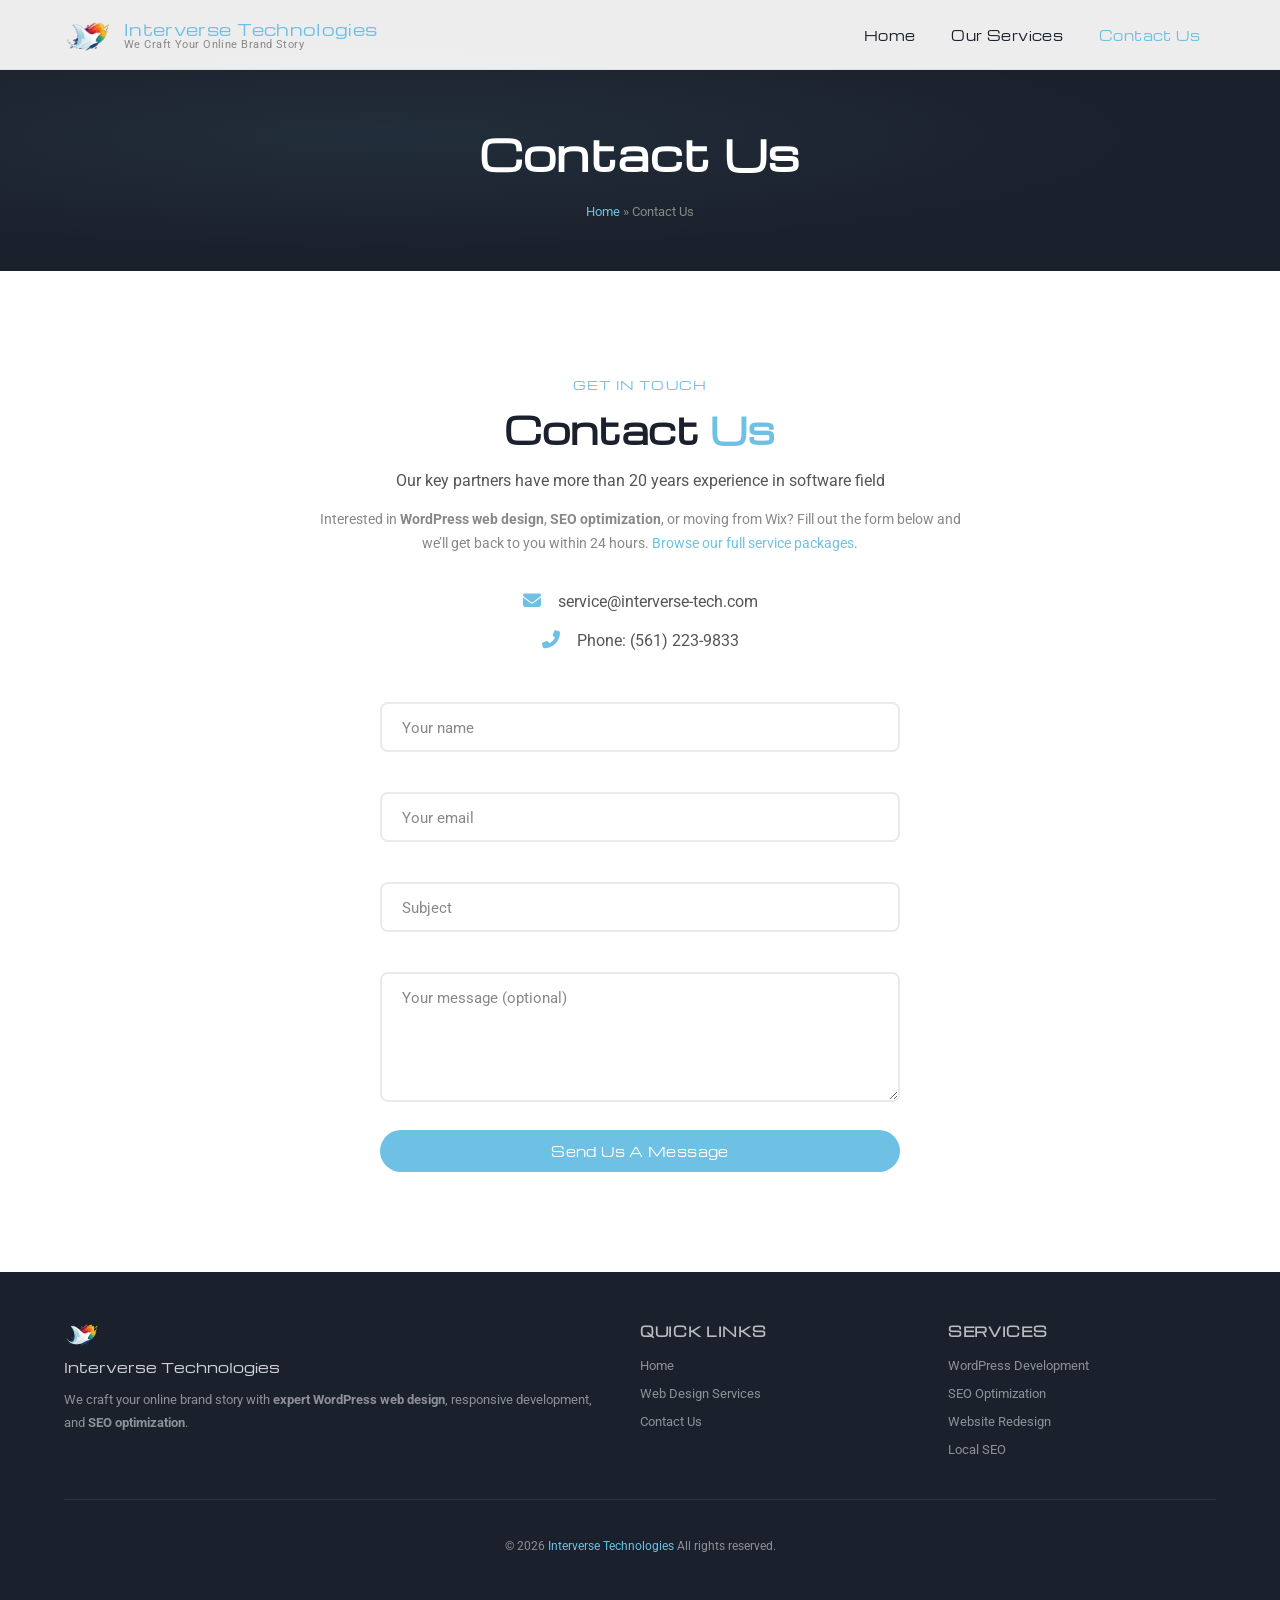
==== contact.html @ 5438549b "Add files via upload" ====
<!DOCTYPE html>
<html lang="en-US">
<head>
<meta charset="UTF-8">
<meta name="viewport" content="width=device-width, initial-scale=1">
<title>Contact Us - Interverse Technologies</title>
<meta name="description" content="Get in touch with Interverse Technologies for web design, development, and SEO services.">
<meta name="theme-color" content="#1b212c">
<meta name="robots" content="index, follow">
<link rel="canonical" href="https://interverse-tech.com/contact-us/">
<meta property="og:locale" content="en_US">
<meta property="og:type" content="website">
<meta property="og:title" content="Contact Us - Interverse Technologies">
<meta property="og:description" content="Get in touch with Interverse Technologies for web design, development, and SEO services.">
<meta property="og:site_name" content="Interverse Technologies">
<meta name="twitter:card" content="summary_large_image">
<meta name="twitter:title" content="Contact Us - Interverse Technologies">
<meta name="twitter:description" content="Get in touch with Interverse Technologies for web design, development, and SEO services.">
<meta property="og:image" content="https://interverse-tech.com/interverse-tech/wp-content/uploads/2024/11/D17B8CB7-C29A-43BB-9FA9-BA72E905C698_1_201_a.jpeg">
<meta name="twitter:image" content="https://interverse-tech.com/interverse-tech/wp-content/uploads/2024/11/D17B8CB7-C29A-43BB-9FA9-BA72E905C698_1_201_a.jpeg">
<link rel="icon" type="image/png" sizes="32x32" href="images/logo.png">
<link rel="apple-touch-icon" href="images/logo.png">
<script type="application/ld+json">
{
  "@context": "https://schema.org",
  "@type": "LocalBusiness",
  "name": "Interverse Technologies",
  "url": "https://interverse-tech.com",
  "image": "https://interverse-tech.com/interverse-tech/wp-content/uploads/2024/11/D17B8CB7-C29A-43BB-9FA9-BA72E905C698_1_201_a.jpeg",
  "description": "Contact Interverse Technologies for web design, development, and SEO services. Get a free website review and consultation.",
  "email": "service@interverse-tech.com",
  "telephone": "+15612239833",
  "priceRange": "$$",
  "areaServed": "US"
}
</script>
<script type="application/ld+json">
{
  "@context": "https://schema.org",
  "@type": "BreadcrumbList",
  "itemListElement": [{
    "@type": "ListItem",
    "position": 1,
    "name": "Home",
    "item": "https://interverse-tech.com/"
  },{
    "@type": "ListItem",
    "position": 2,
    "name": "Contact Us",
    "item": "https://interverse-tech.com/contact-us/"
  }]
}
</script>
<link rel="preconnect" href="https://fonts.googleapis.com">
<link rel="preconnect" href="https://fonts.gstatic.com" crossorigin>
<link href="https://fonts.googleapis.com/css2?family=Michroma&family=Roboto:wght@400;500;700&family=Roboto+Slab:wght@400;700&display=swap" rel="stylesheet">
<link rel="stylesheet" href="https://cdnjs.cloudflare.com/ajax/libs/font-awesome/6.5.1/css/all.min.css">
<link rel="stylesheet" href="css/style.css">
</head>
<body>

<header class="site-header" id="site-header">
  <div class="container header-inner">
    <a href="index.html" class="logo">
      <img class="logo-img" src="images/logo.png" alt="Interverse Technologies">
      <div class="logo-text">
        <div class="site-title">Interverse Technologies</div>
        <div class="site-desc">We Craft Your Online Brand Story</div>
      </div>
    </a>
    <div class="nav-wrapper">
      <nav>
        <ul id="primary-menu">
          <li><a href="index.html">Home</a></li>
          <li><a href="services.html">Our Services</a></li>
          <li class="current-menu-item"><a href="contact.html">Contact Us</a></li>
        </ul>
      </nav>
      <button class="hamburger" id="hamburger" aria-label="Menu">
        <span></span><span></span><span></span>
      </button>
    </div>
  </div>
</header>

<a class="skip-link" href="#main-content">Skip to main content</a>
<main id="main-content">
  <div class="page-hero">
    <div class="container">
      <h1>Contact Us</h1>
      <div class="breadcrumb"><a href="index.html">Home</a> &raquo; Contact Us</div>
    </div>
  </div>

  <section class="section" style="text-align:center;">
    <div class="container" style="max-width:700px;">
      <div class="reveal">
        <div class="section-label">Get In Touch</div>
        <h2 class="section-title">Contact <span>Us</span></h2>
        <p style="font-family:var(--font-body);color:var(--text-light);font-size:16px;margin-bottom:8px;">Our key partners have more than 20 years experience in software field</p>
        <p style="font-family:var(--font-body);color:var(--text-muted);font-size:14px;margin-bottom:32px;">Interested in <strong>WordPress web design</strong>, <strong>SEO optimization</strong>, or moving from Wix? Fill out the form below and we&rsquo;ll get back to you within 24 hours. <a href="services.html">Browse our full service packages</a>.</p>
      </div>
      <div class="reveal">
        <div class="contact-info">
          <div class="item"><i class="fas fa-envelope"></i> service@interverse-tech.com</div>
          <div class="item"><i class="fas fa-phone-alt"></i> Phone: (561) 223-9833</div>
        </div>
      </div>
      <form class="contact-form reveal" style="margin-top:48px;" onsubmit="return sendByEmail(this)" novalidate>
        <div class="form-group">
          <input type="text" name="name" id="name" placeholder="Your name" required aria-required="true">
          <label for="name">Your name</label>
          <span class="field-error" role="alert"></span>
        </div>
        <div class="form-group">
          <input type="email" name="email" id="email" placeholder="Your email" required aria-required="true">
          <label for="email">Your email</label>
          <span class="field-error" role="alert"></span>
        </div>
        <div class="form-group">
          <input type="text" name="subject" id="subject" placeholder="Subject" required aria-required="true">
          <label for="subject">Subject</label>
          <span class="field-error" role="alert"></span>
        </div>
        <div class="form-group">
          <textarea name="message" id="message" placeholder="Your message" rows="5"></textarea>
          <label for="message">Your message (optional)</label>
        </div>
        <button type="submit" class="btn" style="width:100%;justify-content:center;">Send Us A Message</button>
      </form>
    </div>
  </section>
</main>

<footer class="site-footer">
  <div class="container">
    <div class="footer-inner">
      <div>
        <div class="footer-logo">
          <img src="images/logo.png" alt="Interverse Technologies" style="width:36px;">
          <div>Interverse Technologies</div>
        </div>
        <p>We craft your online brand story with <strong>expert WordPress web design</strong>, responsive development, and <strong>SEO optimization</strong>.</p>
      </div>
      <div>
        <h4>Quick Links</h4>
        <ul>
          <li><a href="index.html">Home</a></li>
          <li><a href="services.html">Web Design Services</a></li>
          <li><a href="contact.html">Contact Us</a></li>
        </ul>
      </div>
      <div>
        <h4>Services</h4>
        <ul>
          <li><a href="services.html">WordPress Development</a></li>
          <li><a href="services.html">SEO Optimization</a></li>
          <li><a href="services.html">Website Redesign</a></li>
          <li><a href="services.html">Local SEO</a></li>
        </ul>
      </div>
    </div>
    <div class="footer-bottom">
      <p>&copy; 2026 <a href="index.html">Interverse Technologies</a> All rights reserved.</p>
    </div>
  </div>
</footer>

<a href="#" id="scroll-up" aria-label="Scroll to top"><i class="fas fa-chevron-up"></i></a>

<script>
function sendByEmail(form) {
  var name = form.name.value.trim();
  var email = form.email.value.trim();
  var subject = form.subject.value.trim();
  var message = form.message.value.trim();
  if (!name) { showToast('Please enter your name', 'error'); form.name.focus(); return false; }
  if (!email || !/\S+@\S+\.\S+/.test(email)) { showToast('Please enter a valid email', 'error'); form.email.focus(); return false; }
  if (!subject) { showToast('Please enter a subject', 'error'); form.subject.focus(); return false; }
  var body = 'Name: ' + name + '\nEmail: ' + email + '\n\nMessage:\n' + message;
  window.location.href = 'mailto:service@interverse-tech.com?subject=' + encodeURIComponent(subject) + '&body=' + encodeURIComponent(body);
  showToast('Email app opened!', 'success');
  return false;
}
function showToast(msg, type) {
  var t = document.createElement('div');
  t.className = 'toast toast-' + type;
  t.textContent = msg;
  t.setAttribute('role', 'alert');
  document.body.appendChild(t);
  setTimeout(function(){ t.classList.add('show'); }, 10);
  setTimeout(function(){ t.classList.remove('show'); setTimeout(function(){ t.remove(); }, 400); }, 3500);
}

(function () {
  var hamburger = document.getElementById('hamburger');
  var menu = document.getElementById('primary-menu');
  if (hamburger && menu) {
    hamburger.addEventListener('click', function () {
      hamburger.classList.toggle('active');
      menu.classList.toggle('open');
    });
    document.addEventListener('click', function (e) {
      if (!menu.contains(e.target) && !hamburger.contains(e.target)) {
        hamburger.classList.remove('active');
        menu.classList.remove('open');
      }
    });
  }

  var header = document.getElementById('site-header');
  var scrollBtn = document.getElementById('scroll-up');
  window.addEventListener('scroll', function () {
    if (window.scrollY > 50) header.classList.add('scrolled');
    else header.classList.remove('scrolled');
    if (scrollBtn) scrollBtn.classList.toggle('visible', window.scrollY > 400);
  });

  var revealEls = document.querySelectorAll('.reveal');
  if ('IntersectionObserver' in window) {
    var observer = new IntersectionObserver(function (entries) {
      entries.forEach(function (entry) {
        if (entry.isIntersecting) {
          entry.target.classList.add('visible');
          observer.unobserve(entry.target);
        }
      });
    }, { threshold: 0.15 });
    revealEls.forEach(function (el) { observer.observe(el); });
  } else {
    revealEls.forEach(function (el) { el.classList.add('visible'); });
  }
})();
</script>
</body>
</html>
---- css/style.css ----
:root {
  --primary: #6ec1e4;
  --primary-dark: #5aadd0;
  --primary-light: rgba(110, 193, 228, 0.12);
  --dark: #1b212c;
  --dark-2: #2a2f3a;
  --text: #1b212c;
  --text-light: #555;
  --text-muted: #888;
  --bg-light: #f8f9fa;
  --bg-white: #fff;
  --border: #e8eaed;
  --shadow-sm: 0 1px 3px rgba(0,0,0,0.06);
  --shadow-md: 0 4px 20px rgba(0,0,0,0.08);
  --shadow-lg: 0 12px 40px rgba(0,0,0,0.12);
  --radius: 12px;
  --radius-sm: 8px;
  --transition: 0.3s cubic-bezier(0.4, 0, 0.2, 1);
  --font-display: Michroma, sans-serif;
  --font-body: Roboto, sans-serif;
  --font-serif: 'Roboto Slab', serif;
  --max-w: 1200px;
  --header-h: 70px;
}

*, *::before, *::after { box-sizing: border-box; }

html { scroll-behavior: smooth; }

body {
  margin: 0;
  padding: 0;
  font-family: var(--font-body);
  font-weight: 400;
  color: var(--text);
  line-height: 1.7;
  -webkit-font-smoothing: antialiased;
  overflow-x: hidden;
}

a { color: var(--primary); text-decoration: none; transition: color var(--transition); }
a:hover { color: var(--primary-dark); }

img { max-width: 100%; height: auto; display: block; }

.container {
  max-width: var(--max-w);
  margin: 0 auto;
  padding: 0 24px;
}

.sr-only { position: absolute; width: 1px; height: 1px; padding: 0; margin: -1px; overflow: hidden; clip: rect(0,0,0,0); border: 0; }

/* ---- Header ---- */
.site-header {
  position: fixed;
  top: 0;
  left: 0;
  right: 0;
  z-index: 1000;
  background: rgba(255,255,255,0.92);
  backdrop-filter: blur(12px);
  -webkit-backdrop-filter: blur(12px);
  border-bottom: 1px solid rgba(0,0,0,0.06);
  transition: background var(--transition), box-shadow var(--transition);
  height: var(--header-h);
}
.site-header.scrolled { background: rgba(255,255,255,0.98); box-shadow: var(--shadow-sm); }

.header-inner {
  display: flex;
  align-items: center;
  justify-content: space-between;
  height: var(--header-h);
}

.logo { display: flex; align-items: center; gap: 12px; flex-shrink: 0; }
.logo-img { width: 48px; height: auto; transition: transform var(--transition); }
.logo:hover .logo-img { transform: scale(1.05); }
.logo-text { line-height: 1.2; }
.site-title { font-size: 16px; margin: 0; font-family: var(--font-display); letter-spacing: 0.02em; }
.site-title a { color: var(--dark); }
.site-desc { font-size: 11px; margin: 0; color: var(--text-muted); letter-spacing: 0.04em; }

.nav-wrapper { display: flex; align-items: center; gap: 32px; }
#primary-menu { list-style: none; margin: 0; padding: 0; display: flex; gap: 4px; }
#primary-menu li a {
  display: block;
  padding: 8px 16px;
  color: var(--text);
  font-size: 13px;
  font-family: var(--font-display);
  letter-spacing: 0.03em;
  border-radius: var(--radius-sm);
  transition: all var(--transition);
  position: relative;
}
#primary-menu li a:hover { color: var(--primary); background: var(--primary-light); }
#primary-menu li.current-menu-item a { color: var(--primary); }

.hamburger {
  display: none;
  flex-direction: column;
  gap: 5px;
  cursor: pointer;
  padding: 4px;
  background: none;
  border: none;
}
.hamburger span {
  display: block;
  width: 24px;
  height: 2px;
  background: var(--dark);
  border-radius: 4px;
  transition: all var(--transition);
}
.hamburger.active span:nth-child(1) { transform: translateY(7px) rotate(45deg); }
.hamburger.active span:nth-child(2) { opacity: 0; }
.hamburger.active span:nth-child(3) { transform: translateY(-7px) rotate(-45deg); }

/* ---- Hero ---- */
.hero {
  position: relative;
  background: #000;
  background: radial-gradient(ellipse at center, #0a0a12, #000 70%);
  min-height: 100vh;
  display: flex;
  align-items: center;
  overflow: hidden;
}
.hero::after {
  content: '';
  position: absolute;
  inset: 0;
  background: linear-gradient(180deg, transparent 60%, rgba(0,0,0,0.6) 100%);
  pointer-events: none;
  z-index: 1;
}
.hero .container {
  position: relative;
  z-index: 3;
  display: flex;
  align-items: center;
  gap: 60px;
  padding-top: var(--header-h);
}
.hero-logo { flex: 0 0 220px; }
.hero-logo img {
  width: 220px;
  height: 220px;
  border-radius: 50%;
  object-fit: cover;
  box-shadow: 0 0 0 4px rgba(110,193,228,0.3), 0 0 60px rgba(110,193,228,0.15);
  animation: float 6s ease-in-out infinite;
}
@keyframes float {
  0%, 100% { transform: translateY(0); }
  50% { transform: translateY(-10px); }
}
.hero-text { flex: 1; }
.hero-text h1 {
  color: #fff;
  font-size: clamp(32px, 5vw, 52px);
  margin: 0;
  font-family: var(--font-display);
  line-height: 1.15;
  letter-spacing: 0.02em;
  text-shadow: 0 2px 20px rgba(0,0,0,0.5);
}
.hero-text .tagline {
  color: var(--primary);
  font-size: clamp(14px, 1.2vw, 18px);
  font-family: var(--font-body);
  margin-top: 20px;
  letter-spacing: 0.06em;
  text-transform: uppercase;
  font-weight: 700;
}
.hero-text .tagline span { display: inline-block; animation: fadeInUp 0.8s ease 0.5s both; }

@keyframes fadeInUp {
  from { opacity: 0; transform: translateY(20px); }
  to { opacity: 1; transform: translateY(0); }
}

/* ---- Stars ---- */
.hero .star {
  position: absolute;
  background: #fff;
  border-radius: 50%;
  z-index: 2;
  transition: transform 3s ease-out, opacity 3s ease-out;
}
.hero .star.shine {
  animation: sparkle 1.2s ease-out forwards;
  box-shadow: 0 0 4px 1px rgba(255,255,255,0.6), 0 0 12px 3px rgba(255,255,255,0.2);
}
@keyframes sparkle {
  0% { transform: scale(0); opacity: 0; }
  50% { transform: scale(1); opacity: 1; }
  100% { transform: scale(1.15); opacity: 0.85; }
}
.hero .star.twinkle {
  animation: twinkle 2s ease-in-out infinite alternate;
}
@keyframes twinkle {
  0% { opacity: 0.4; transform: scale(0.8); }
  100% { opacity: 1; transform: scale(1.2); }
}
.hero .meteor {
  position: absolute;
  z-index: 2;
  pointer-events: none;
}
.hero .meteor::before {
  content: '';
  display: block;
  width: 2px;
  height: 60px;
  background: linear-gradient(to bottom, rgba(255,255,255,0.8), transparent);
  transform: rotate(45deg);
  animation: meteorTrail 0.8s ease-out forwards;
}
@keyframes meteorTrail {
  0% { opacity: 1; }
  100% { opacity: 0; }
}
.hero .meteor-dot {
  width: 3px; height: 3px;
  background: #fff;
  border-radius: 50%;
  position: absolute;
  top: -2px; left: 0;
  box-shadow: 0 0 6px 2px rgba(255,255,255,0.6);
}

/* ---- Toast ---- */
.toast {
  position: fixed;
  bottom: 84px;
  left: 50%;
  transform: translateX(-50%) translateY(20px);
  padding: 14px 28px;
  border-radius: var(--radius-sm);
  font-family: var(--font-body);
  font-size: 14px;
  color: #fff;
  z-index: 9999;
  opacity: 0;
  pointer-events: none;
  transition: all 0.4s ease;
  box-shadow: var(--shadow-lg);
  max-width: 90vw;
  text-align: center;
}
.toast.show { opacity: 1; transform: translateX(-50%) translateY(0); }
.toast-success { background: #22c55e; }
.toast-error { background: #ef4444; }

/* ---- Field Error ---- */
.field-error {
  display: block;
  font-size: 12px;
  color: #ef4444;
  font-family: var(--font-body);
  min-height: 18px;
  margin-top: 2px;
}

/* ---- Focus styles for a11y ---- */
a:focus-visible,
button:focus-visible,
input:focus-visible,
textarea:focus-visible {
  outline: 3px solid var(--primary);
  outline-offset: 2px;
}

/* ---- Skip link ---- */
.skip-link {
  position: absolute;
  top: -100%;
  left: 8px;
  background: var(--primary);
  color: #fff;
  padding: 8px 16px;
  z-index: 10000;
  font-family: var(--font-body);
  font-size: 14px;
  border-radius: 0 0 4px 4px;
  transition: top 0.2s;
}
.skip-link:focus { top: 0; }

/* ---- Page Hero (inner) ---- */
.page-hero {
  background: var(--dark);
  padding: calc(var(--header-h) + 48px) 0 48px;
  text-align: center;
  position: relative;
  overflow: hidden;
}
.page-hero::before {
  content: '';
  position: absolute;
  inset: 0;
  background: radial-gradient(ellipse at 30% 50%, rgba(110,193,228,0.08), transparent 60%);
}
.page-hero h1 {
  color: #fff;
  font-size: clamp(28px, 3.5vw, 42px);
  margin: 0;
  font-family: var(--font-display);
  letter-spacing: 0.02em;
  position: relative;
}
.breadcrumb {
  color: var(--text-muted);
  font-size: 13px;
  margin-top: 12px;
  font-family: var(--font-body);
  position: relative;
}
.breadcrumb a { color: var(--primary); }

/* ---- Sections ---- */
.section { padding: 100px 0; }
.section-alt { background: var(--bg-light); }

.section-label {
  display: inline-block;
  font-size: 12px;
  font-family: var(--font-display);
  color: var(--primary);
  letter-spacing: 0.1em;
  text-transform: uppercase;
  margin-bottom: 12px;
}
.section-title {
  font-size: clamp(26px, 3vw, 36px);
  margin: 0 0 12px;
  font-family: var(--font-display);
  color: var(--dark);
  line-height: 1.2;
  letter-spacing: 0.01em;
}
.section-title span { color: var(--primary); }
.section-desc {
  font-size: 16px;
  color: var(--text-light);
  max-width: 640px;
  line-height: 1.8;
  font-family: var(--font-body);
}
.divider {
  width: 48px;
  height: 3px;
  background: var(--primary);
  border-radius: 4px;
  margin-bottom: 24px;
}

.grid-2 {
  display: grid;
  grid-template-columns: 1fr 1fr;
  gap: 60px;
  align-items: center;
}

.grid-3 {
  display: grid;
  grid-template-columns: repeat(3, 1fr);
  gap: 28px;
}

/* ---- Cards ---- */
.card {
  background: var(--bg-white);
  border: 1px solid var(--border);
  border-radius: var(--radius);
  padding: 36px 32px;
  transition: all var(--transition);
}
.card:hover {
  box-shadow: var(--shadow-md);
  transform: translateY(-4px);
  border-color: transparent;
}
.card .num {
  display: inline-flex;
  align-items: center;
  justify-content: center;
  width: 44px;
  height: 44px;
  border-radius: var(--radius-sm);
  background: var(--primary-light);
  color: var(--primary);
  font-size: 18px;
  font-weight: 700;
  font-family: var(--font-display);
  margin-bottom: 20px;
}
.card h3 {
  font-size: 18px;
  margin: 0 0 16px;
  font-family: var(--font-display);
  color: var(--dark);
  line-height: 1.3;
}
.card ul { list-style: none; padding: 0; margin: 0; }
.card ul li {
  padding: 8px 0;
  font-size: 14px;
  color: var(--text-light);
  border-bottom: 1px solid var(--border);
  line-height: 1.6;
}
.card ul li:last-child { border-bottom: none; }

/* ---- Package Cards ---- */
.packages-grid {
  display: grid;
  grid-template-columns: repeat(2, 1fr);
  gap: 28px;
  margin-top: 48px;
}
.package {
  background: var(--bg-white);
  border: 1px solid var(--border);
  border-radius: var(--radius);
  padding: 36px 32px;
  transition: all var(--transition);
  position: relative;
}
.package:hover {
  box-shadow: var(--shadow-md);
  transform: translateY(-4px);
  border-color: transparent;
}
.package.featured {
  border-color: var(--primary);
  box-shadow: 0 0 0 1px var(--primary), var(--shadow-sm);
}
.package.featured::after {
  content: 'POPULAR';
  position: absolute;
  top: -10px;
  right: 20px;
  background: var(--primary);
  color: #fff;
  font-size: 10px;
  font-family: var(--font-display);
  letter-spacing: 0.08em;
  padding: 4px 14px;
  border-radius: 20px;
}
.package h3 {
  font-size: 20px;
  margin: 0 0 4px;
  font-family: var(--font-display);
  color: var(--dark);
}
.package .price {
  font-size: 32px;
  color: var(--primary);
  font-weight: 700;
  margin: 12px 0;
  font-family: var(--font-display);
}
.package .price small { font-size: 14px; color: var(--text-muted); font-weight: 400; font-family: var(--font-body); }
.package ul { list-style: none; padding: 0; margin: 16px 0 0; }
.package ul li {
  padding: 10px 0;
  font-size: 14px;
  color: var(--text-light);
  border-bottom: 1px solid var(--border);
  line-height: 1.6;
}
.package ul li:last-child { border-bottom: none; }
.package ul li::before { content: '✓ '; color: var(--primary); font-weight: 700; }

/* ---- Services Grid (pricing on homepage) ---- */
.services-grid {
  display: grid;
  grid-template-columns: 1fr 1fr;
  gap: 24px;
}
.service-item {
  display: flex;
  gap: 16px;
  align-items: flex-start;
  padding: 24px;
  border: 1px solid var(--border);
  border-radius: var(--radius);
  transition: all var(--transition);
}
.service-item:hover {
  box-shadow: var(--shadow-sm);
  border-color: transparent;
  background: #fff;
}
.service-item .icon {
  flex-shrink: 0;
  width: 48px;
  height: 48px;
  border-radius: var(--radius-sm);
  background: var(--primary-light);
  display: flex;
  align-items: center;
  justify-content: center;
  color: var(--primary);
  font-size: 18px;
  transition: all var(--transition);
}
.service-item:hover .icon { background: var(--primary); color: #fff; }
.service-item h3 { margin: 0 0 6px; font-size: 16px; font-family: var(--font-display); color: var(--dark); }
.service-item p { margin: 0; font-size: 14px; color: var(--text-light); line-height: 1.7; }
.service-item .amount { color: var(--primary); font-weight: 700; font-size: 18px; margin-top: 6px; font-family: var(--font-display); }

/* ---- Button ---- */
.btn {
  display: inline-flex;
  align-items: center;
  gap: 8px;
  padding: 12px 32px;
  border-radius: 50px;
  font-size: 13px;
  font-family: var(--font-display);
  letter-spacing: 0.03em;
  cursor: pointer;
  transition: all var(--transition);
  border: none;
  text-decoration: none;
  background: var(--primary);
  color: #fff;
}
.btn:hover { background: var(--primary-dark); color: #fff; transform: translateY(-2px); box-shadow: 0 6px 20px rgba(110,193,228,0.35); }
.btn-outline {
  background: transparent;
  color: var(--primary);
  border: 2px solid var(--primary);
}
.btn-outline:hover { background: var(--primary); color: #fff; }
.btn-sm { padding: 8px 20px; font-size: 12px; }

/* ---- Client Logos ---- */
.client-grid {
  display: flex;
  flex-wrap: wrap;
  gap: 24px;
  align-items: center;
  justify-content: center;
  margin-top: 32px;
}
.client-grid a {
  padding: 16px 20px;
  border: 1px solid var(--border);
  border-radius: var(--radius-sm);
  transition: all var(--transition);
  background: var(--bg-white);
}
.client-grid a:hover {
  box-shadow: var(--shadow-sm);
  border-color: transparent;
  transform: translateY(-2px);
}
.client-grid img { max-height: 60px; width: auto; }
.rating { text-align: center; }
.rating .stars { color: #f5a623; font-size: 28px; letter-spacing: 4px; }
.rating p { margin: 6px 0 0; font-size: 14px; color: var(--text-muted); font-family: var(--font-body); }

/* ---- Contact ---- */
.contact-info { text-align: center; margin-bottom: 32px; }
.contact-info .item { margin: 12px 0; font-size: 16px; color: var(--text-light); font-family: var(--font-body); }
.contact-info .item i { color: var(--primary); margin-right: 12px; width: 20px; font-size: 18px; }
.contact-form { max-width: 520px; margin: 0 auto; }
.form-group { margin-bottom: 20px; position: relative; }
.form-group input,
.form-group textarea {
  width: 100%;
  padding: 14px 18px;
  border: 2px solid var(--border);
  border-radius: var(--radius-sm);
  font-size: 15px;
  font-family: var(--font-body);
  color: var(--text);
  background: var(--bg-white);
  transition: all var(--transition);
  outline: none;
}
.form-group input:focus,
.form-group textarea:focus { border-color: var(--primary); box-shadow: 0 0 0 4px var(--primary-light); }
.form-group textarea { height: 130px; resize: vertical; }
.form-group label {
  position: absolute;
  left: 18px;
  top: 14px;
  font-size: 15px;
  color: var(--text-muted);
  font-family: var(--font-body);
  pointer-events: none;
  transition: all var(--transition);
  background: var(--bg-white);
  padding: 0 4px;
}
.form-group input:focus ~ label,
.form-group textarea:focus ~ label,
.form-group input:not(:placeholder-shown) ~ label,
.form-group textarea:not(:placeholder-shown) ~ label {
  top: -10px;
  left: 12px;
  font-size: 12px;
  color: var(--primary);
}
.form-group input::placeholder,
.form-group textarea::placeholder { color: transparent; }

/* ---- Footer ---- */
.site-footer {
  background: var(--dark);
  color: rgba(255,255,255,0.5);
  padding: 48px 0 32px;
  font-size: 13px;
  font-family: var(--font-body);
}
.footer-inner {
  display: grid;
  grid-template-columns: 2fr 1fr 1fr;
  gap: 40px;
  text-align: left;
  margin-bottom: 32px;
}
.footer-inner h4 {
  font-family: var(--font-display);
  font-size: 13px;
  color: rgba(255,255,255,0.7);
  margin: 0 0 12px;
  letter-spacing: 0.05em;
  text-transform: uppercase;
}
.footer-inner p { font-size: 13px; line-height: 1.8; margin: 0; }
.footer-inner ul { list-style: none; padding: 0; margin: 0; }
.footer-inner ul li { margin-bottom: 6px; }
.footer-inner ul li a { color: rgba(255,255,255,0.5); font-size: 13px; transition: color var(--transition); }
.footer-inner ul li a:hover { color: var(--primary); }
.footer-bottom { border-top: 1px solid rgba(255,255,255,0.08); padding-top: 24px; text-align: center; font-size: 12px; }
.site-footer a { color: var(--primary); }
.site-footer a:hover { color: #fff; }
.site-footer .footer-logo { font-family: var(--font-display); font-size: 14px; color: rgba(255,255,255,0.8); margin-bottom: 8px; }
.site-footer .footer-logo img { width: 36px; margin-bottom: 8px; }

@media (max-width: 768px) {
  .footer-inner { grid-template-columns: 1fr; gap: 24px; text-align: center; }
}

#scroll-up {
  position: fixed;
  bottom: 28px;
  right: 28px;
  background: var(--primary);
  color: #fff;
  width: 44px;
  height: 44px;
  display: flex;
  align-items: center;
  justify-content: center;
  border-radius: 50%;
  z-index: 999;
  font-size: 16px;
  opacity: 0;
  pointer-events: none;
  transition: all var(--transition);
  box-shadow: 0 4px 16px rgba(110,193,228,0.3);
}
#scroll-up.visible { opacity: 1; pointer-events: auto; }
#scroll-up:hover { background: var(--primary-dark); transform: translateY(-3px); }

/* ---- Scroll Reveal ---- */
.reveal {
  opacity: 0;
  transform: translateY(30px);
  transition: opacity 0.6s ease, transform 0.6s ease;
}
.reveal.visible {
  opacity: 1;
  transform: translateY(0);
}

/* ---- Responsive ---- */
@media (max-width: 1024px) {
  .hero-logo { flex: 0 0 160px; }
  .hero-logo img { width: 160px; height: 160px; }
  .grid-2 { gap: 40px; }
  .grid-3 { grid-template-columns: repeat(2, 1fr); }
}

@media (max-width: 768px) {
  #primary-menu {
    position: fixed;
    top: var(--header-h);
    left: 0;
    right: 0;
    background: rgba(255,255,255,0.98);
    backdrop-filter: blur(12px);
    flex-direction: column;
    padding: 16px;
    gap: 0;
    border-bottom: 1px solid var(--border);
    transform: translateY(-110%);
    opacity: 0;
    transition: all var(--transition);
    box-shadow: var(--shadow-md);
  }
  #primary-menu.open { transform: translateY(0); opacity: 1; }
  #primary-menu li a { padding: 14px 16px; border-radius: var(--radius-sm); }
  .hamburger { display: flex; }
  .hero .container { flex-direction: column; text-align: center; gap: 30px; }
  .hero-logo { flex: 0 0 140px; }
  .hero-logo img { width: 140px; height: 140px; }
  .grid-2 { grid-template-columns: 1fr; gap: 32px; }
  .grid-3 { grid-template-columns: 1fr; }
  .packages-grid { grid-template-columns: 1fr; }
  .services-grid { grid-template-columns: 1fr; }
  .section { padding: 64px 0; }
  .contact-form { max-width: 100%; }
  .service-item { padding: 18px; }
  .package { padding: 28px 24px; }
  .section-desc { max-width: 100%; }
}

@media (max-width: 480px) {
  .hero-logo img { width: 110px; height: 110px; }
  .hero-logo { flex: 0 0 110px; }
  .container { padding: 0 16px; }
  .card { padding: 24px 20px; }
}
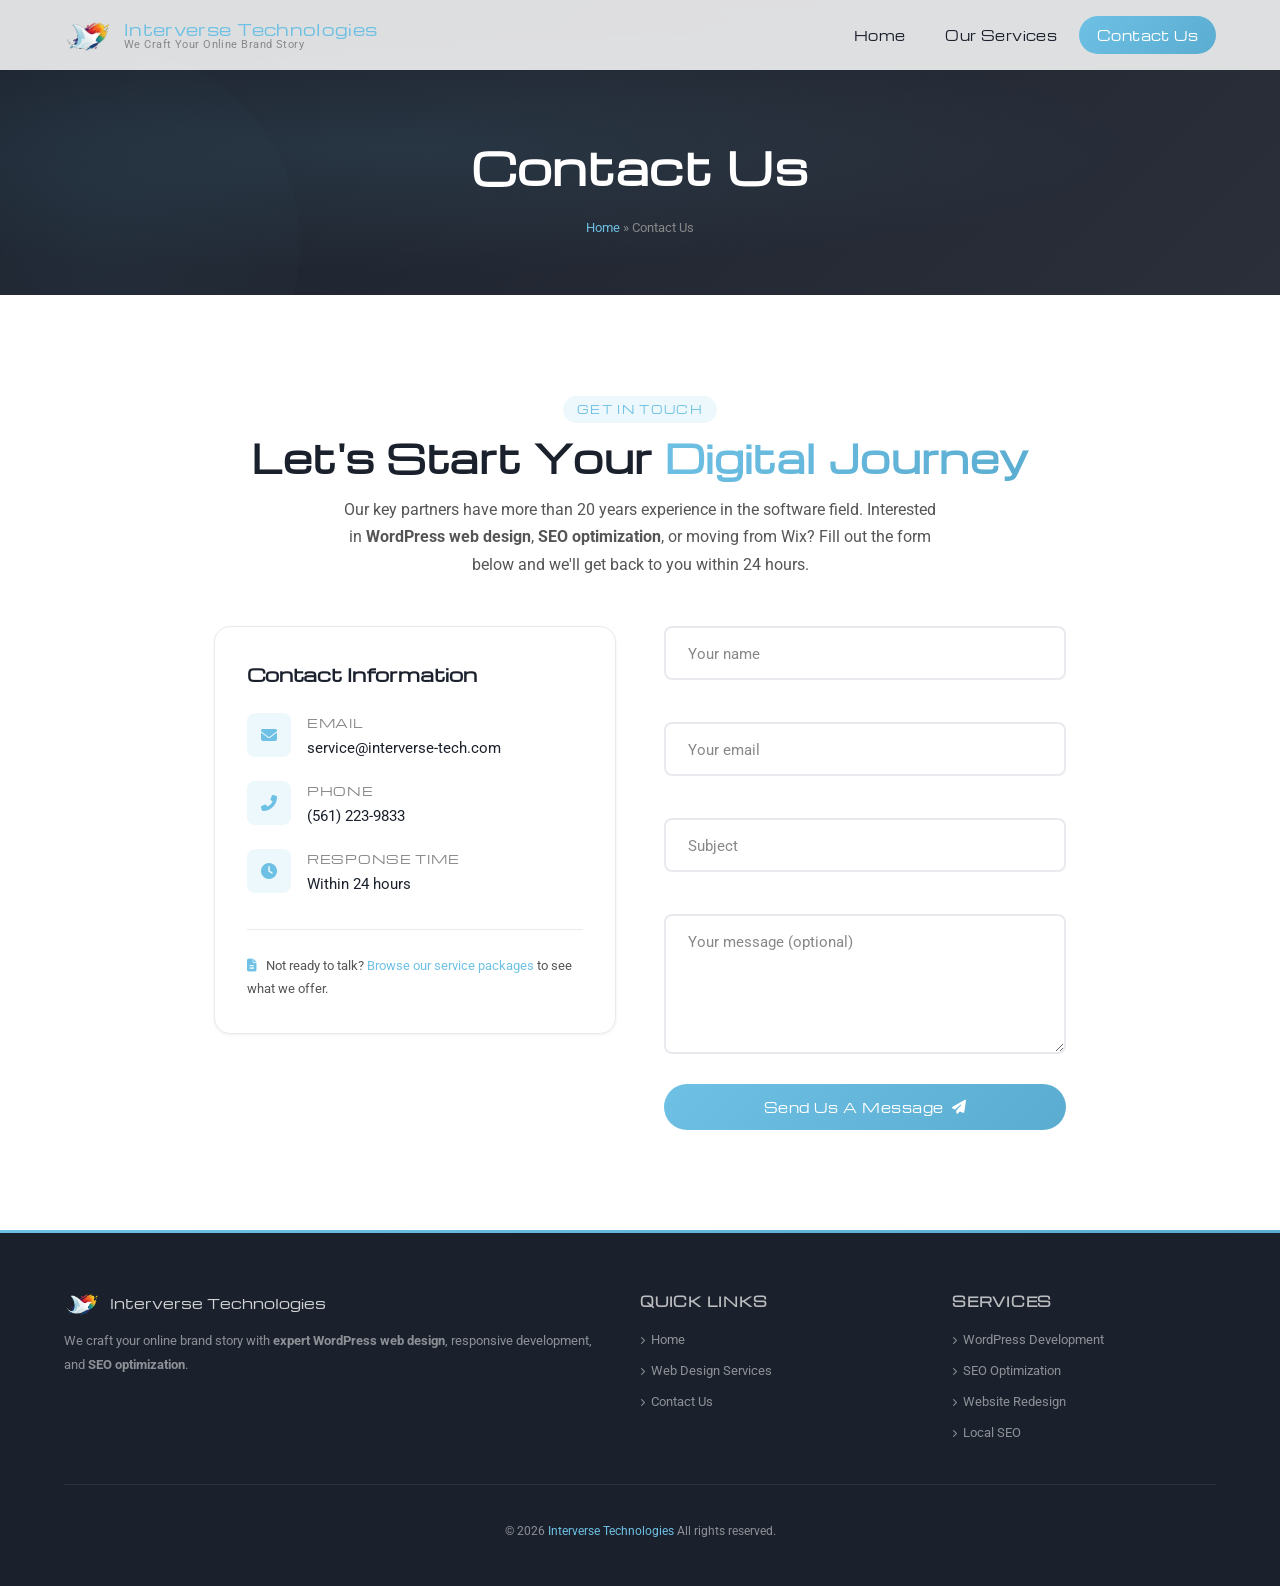
==== commit eabb36f4: "Add files via upload" ====
--- a/contact.html
+++ b/contact.html
@@ -92,42 +92,76 @@
     </div>
   </div>
 
-  <section class="section" style="text-align:center;">
-    <div class="container" style="max-width:700px;">
-      <div class="reveal">
+  <section class="section">
+    <div class="container" style="max-width:900px;">
+      <div class="reveal" style="text-align:center;margin-bottom:48px;">
         <div class="section-label">Get In Touch</div>
-        <h2 class="section-title">Contact <span>Us</span></h2>
-        <p style="font-family:var(--font-body);color:var(--text-light);font-size:16px;margin-bottom:8px;">Our key partners have more than 20 years experience in software field</p>
-        <p style="font-family:var(--font-body);color:var(--text-muted);font-size:14px;margin-bottom:32px;">Interested in <strong>WordPress web design</strong>, <strong>SEO optimization</strong>, or moving from Wix? Fill out the form below and we&rsquo;ll get back to you within 24 hours. <a href="services.html">Browse our full service packages</a>.</p>
-      </div>
-      <div class="reveal">
-        <div class="contact-info">
-          <div class="item"><i class="fas fa-envelope"></i> service@interverse-tech.com</div>
-          <div class="item"><i class="fas fa-phone-alt"></i> Phone: (561) 223-9833</div>
+        <h2 class="section-title">Let's Start Your <span>Digital Journey</span></h2>
+        <p style="font-family:var(--font-body);color:var(--text-light);font-size:16px;max-width:600px;margin:0 auto;">Our key partners have more than 20 years experience in the software field. Interested in <strong>WordPress web design</strong>, <strong>SEO optimization</strong>, or moving from Wix? Fill out the form below and we'll get back to you within 24 hours.</p>
+      </div>
+
+      <div class="grid-2" style="gap:48px;align-items:start;">
+        <div class="reveal">
+          <div style="padding:32px;background:var(--bg-white);border:1px solid var(--border);border-radius:var(--radius);box-shadow:var(--shadow-sm);">
+            <h3 style="font-size:18px;font-family:var(--font-display);margin:0 0 24px;color:var(--dark);">Contact Information</h3>
+            <div style="display:flex;flex-direction:column;gap:20px;">
+              <div style="display:flex;align-items:flex-start;gap:16px;">
+                <div style="width:44px;height:44px;border-radius:var(--radius-sm);background:var(--primary-light);display:flex;align-items:center;justify-content:center;color:var(--primary);flex-shrink:0;"><i class="fas fa-envelope"></i></div>
+                <div>
+                  <div style="font-size:12px;color:var(--text-muted);font-family:var(--font-display);text-transform:uppercase;letter-spacing:0.06em;margin-bottom:2px;">Email</div>
+                  <div style="font-size:15px;color:var(--text);font-family:var(--font-body);">service@interverse-tech.com</div>
+                </div>
+              </div>
+              <div style="display:flex;align-items:flex-start;gap:16px;">
+                <div style="width:44px;height:44px;border-radius:var(--radius-sm);background:var(--primary-light);display:flex;align-items:center;justify-content:center;color:var(--primary);flex-shrink:0;"><i class="fas fa-phone-alt"></i></div>
+                <div>
+                  <div style="font-size:12px;color:var(--text-muted);font-family:var(--font-display);text-transform:uppercase;letter-spacing:0.06em;margin-bottom:2px;">Phone</div>
+                  <div style="font-size:15px;color:var(--text);font-family:var(--font-body);">(561) 223-9833</div>
+                </div>
+              </div>
+              <div style="display:flex;align-items:flex-start;gap:16px;">
+                <div style="width:44px;height:44px;border-radius:var(--radius-sm);background:var(--primary-light);display:flex;align-items:center;justify-content:center;color:var(--primary);flex-shrink:0;"><i class="fas fa-clock"></i></div>
+                <div>
+                  <div style="font-size:12px;color:var(--text-muted);font-family:var(--font-display);text-transform:uppercase;letter-spacing:0.06em;margin-bottom:2px;">Response Time</div>
+                  <div style="font-size:15px;color:var(--text);font-family:var(--font-body);">Within 24 hours</div>
+                </div>
+              </div>
+            </div>
+
+            <div style="margin-top:32px;padding-top:24px;border-top:1px solid var(--border);">
+              <p style="font-size:13px;color:var(--text-light);line-height:1.8;margin:0;">
+                <i class="fas fa-file-alt" style="color:var(--primary);margin-right:6px;"></i>
+                Not ready to talk? <a href="services.html">Browse our service packages</a> to see what we offer.
+              </p>
+            </div>
+          </div>
         </div>
-      </div>
-      <form class="contact-form reveal" style="margin-top:48px;" onsubmit="return sendByEmail(this)" novalidate>
-        <div class="form-group">
-          <input type="text" name="name" id="name" placeholder="Your name" required aria-required="true">
-          <label for="name">Your name</label>
-          <span class="field-error" role="alert"></span>
+
+        <div class="reveal">
+          <form class="contact-form" style="max-width:100%;margin:0;" onsubmit="return sendByEmail(this)" novalidate>
+            <div class="form-group">
+              <input type="text" name="name" id="name" placeholder="Your name" required aria-required="true">
+              <label for="name">Your name</label>
+              <span class="field-error" role="alert"></span>
+            </div>
+            <div class="form-group">
+              <input type="email" name="email" id="email" placeholder="Your email" required aria-required="true">
+              <label for="email">Your email</label>
+              <span class="field-error" role="alert"></span>
+            </div>
+            <div class="form-group">
+              <input type="text" name="subject" id="subject" placeholder="Subject" required aria-required="true">
+              <label for="subject">Subject</label>
+              <span class="field-error" role="alert"></span>
+            </div>
+            <div class="form-group">
+              <textarea name="message" id="message" placeholder="Your message" rows="5"></textarea>
+              <label for="message">Your message (optional)</label>
+            </div>
+            <button type="submit" class="btn" style="width:100%;justify-content:center;">Send Us A Message <i class="fas fa-paper-plane" style="font-size:14px;"></i></button>
+          </form>
         </div>
-        <div class="form-group">
-          <input type="email" name="email" id="email" placeholder="Your email" required aria-required="true">
-          <label for="email">Your email</label>
-          <span class="field-error" role="alert"></span>
-        </div>
-        <div class="form-group">
-          <input type="text" name="subject" id="subject" placeholder="Subject" required aria-required="true">
-          <label for="subject">Subject</label>
-          <span class="field-error" role="alert"></span>
-        </div>
-        <div class="form-group">
-          <textarea name="message" id="message" placeholder="Your message" rows="5"></textarea>
-          <label for="message">Your message (optional)</label>
-        </div>
-        <button type="submit" class="btn" style="width:100%;justify-content:center;">Send Us A Message</button>
-      </form>
+      </div>
     </div>
   </section>
 </main>
@@ -137,26 +171,26 @@
     <div class="footer-inner">
       <div>
         <div class="footer-logo">
-          <img src="images/logo.png" alt="Interverse Technologies" style="width:36px;">
-          <div>Interverse Technologies</div>
+          <img src="images/logo.png" alt="Interverse Technologies">
+          <span>Interverse Technologies</span>
         </div>
         <p>We craft your online brand story with <strong>expert WordPress web design</strong>, responsive development, and <strong>SEO optimization</strong>.</p>
       </div>
       <div>
         <h4>Quick Links</h4>
         <ul>
-          <li><a href="index.html">Home</a></li>
-          <li><a href="services.html">Web Design Services</a></li>
-          <li><a href="contact.html">Contact Us</a></li>
+          <li><a href="index.html"><i class="fas fa-chevron-right" style="font-size:8px;"></i> Home</a></li>
+          <li><a href="services.html"><i class="fas fa-chevron-right" style="font-size:8px;"></i> Web Design Services</a></li>
+          <li><a href="contact.html"><i class="fas fa-chevron-right" style="font-size:8px;"></i> Contact Us</a></li>
         </ul>
       </div>
       <div>
         <h4>Services</h4>
         <ul>
-          <li><a href="services.html">WordPress Development</a></li>
-          <li><a href="services.html">SEO Optimization</a></li>
-          <li><a href="services.html">Website Redesign</a></li>
-          <li><a href="services.html">Local SEO</a></li>
+          <li><a href="services.html"><i class="fas fa-chevron-right" style="font-size:8px;"></i> WordPress Development</a></li>
+          <li><a href="services.html"><i class="fas fa-chevron-right" style="font-size:8px;"></i> SEO Optimization</a></li>
+          <li><a href="services.html"><i class="fas fa-chevron-right" style="font-size:8px;"></i> Website Redesign</a></li>
+          <li><a href="services.html"><i class="fas fa-chevron-right" style="font-size:8px;"></i> Local SEO</a></li>
         </ul>
       </div>
     </div>
@@ -174,9 +208,11 @@
   var email = form.email.value.trim();
   var subject = form.subject.value.trim();
   var message = form.message.value.trim();
-  if (!name) { showToast('Please enter your name', 'error'); form.name.focus(); return false; }
-  if (!email || !/\S+@\S+\.\S+/.test(email)) { showToast('Please enter a valid email', 'error'); form.email.focus(); return false; }
-  if (!subject) { showToast('Please enter a subject', 'error'); form.subject.focus(); return false; }
+  var errors = form.querySelectorAll('.field-error');
+  errors.forEach(function(e){ e.textContent = ''; });
+  if (!name) { form.name.focus(); showToast('Please enter your name', 'error'); return false; }
+  if (!email || !/\S+@\S+\.\S+/.test(email)) { form.email.focus(); showToast('Please enter a valid email', 'error'); return false; }
+  if (!subject) { form.subject.focus(); showToast('Please enter a subject', 'error'); return false; }
   var body = 'Name: ' + name + '\nEmail: ' + email + '\n\nMessage:\n' + message;
   window.location.href = 'mailto:service@interverse-tech.com?subject=' + encodeURIComponent(subject) + '&body=' + encodeURIComponent(body);
   showToast('Email app opened!', 'success');
--- a/css/style.css
+++ b/css/style.css
@@ -1,21 +1,31 @@
 :root {
   --primary: #6ec1e4;
-  --primary-dark: #5aadd0;
+  --primary-dark: #4a9fc7;
   --primary-light: rgba(110, 193, 228, 0.12);
+  --primary-glow: rgba(110, 193, 228, 0.25);
+  --gradient-primary: linear-gradient(135deg, #6ec1e4, #5aadd0);
+  --gradient-accent: linear-gradient(135deg, #6ec1e4, #a78bfa);
+  --gradient-dark: linear-gradient(135deg, #1b212c, #2a2f3a);
+  --gradient-section: linear-gradient(135deg, #f0f4f8 0%, #e8edf5 100%);
   --dark: #1b212c;
   --dark-2: #2a2f3a;
+  --dark-3: #353b48;
   --text: #1b212c;
   --text-light: #555;
   --text-muted: #888;
-  --bg-light: #f8f9fa;
+  --bg-light: #f0f4f8;
   --bg-white: #fff;
   --border: #e8eaed;
   --shadow-sm: 0 1px 3px rgba(0,0,0,0.06);
   --shadow-md: 0 4px 20px rgba(0,0,0,0.08);
-  --shadow-lg: 0 12px 40px rgba(0,0,0,0.12);
-  --radius: 12px;
+  --shadow-lg: 0 12px 40px rgba(0,0,0,0.1);
+  --shadow-xl: 0 20px 60px rgba(0,0,0,0.12);
+  --radius: 16px;
   --radius-sm: 8px;
+  --radius-xl: 24px;
+  --radius-full: 9999px;
   --transition: 0.3s cubic-bezier(0.4, 0, 0.2, 1);
+  --transition-slow: 0.6s cubic-bezier(0.4, 0, 0.2, 1);
   --font-display: Michroma, sans-serif;
   --font-body: Roboto, sans-serif;
   --font-serif: 'Roboto Slab', serif;
@@ -36,6 +46,7 @@
   line-height: 1.7;
   -webkit-font-smoothing: antialiased;
   overflow-x: hidden;
+  background: #fff;
 }
 
 a { color: var(--primary); text-decoration: none; transition: color var(--transition); }
@@ -58,14 +69,14 @@
   left: 0;
   right: 0;
   z-index: 1000;
-  background: rgba(255,255,255,0.92);
-  backdrop-filter: blur(12px);
-  -webkit-backdrop-filter: blur(12px);
-  border-bottom: 1px solid rgba(0,0,0,0.06);
+  background: rgba(255,255,255,0.85);
+  backdrop-filter: blur(16px);
+  -webkit-backdrop-filter: blur(16px);
+  border-bottom: 1px solid var(--border-light);
   transition: background var(--transition), box-shadow var(--transition);
   height: var(--header-h);
 }
-.site-header.scrolled { background: rgba(255,255,255,0.98); box-shadow: var(--shadow-sm); }
+.site-header.scrolled { background: rgba(255,255,255,0.97); box-shadow: 0 1px 4px rgba(0,0,0,0.06); }
 
 .header-inner {
   display: flex;
@@ -76,27 +87,26 @@
 
 .logo { display: flex; align-items: center; gap: 12px; flex-shrink: 0; }
 .logo-img { width: 48px; height: auto; transition: transform var(--transition); }
-.logo:hover .logo-img { transform: scale(1.05); }
+.logo:hover .logo-img { transform: scale(1.08) rotate(-3deg); }
 .logo-text { line-height: 1.2; }
 .site-title { font-size: 16px; margin: 0; font-family: var(--font-display); letter-spacing: 0.02em; }
-.site-title a { color: var(--dark); }
 .site-desc { font-size: 11px; margin: 0; color: var(--text-muted); letter-spacing: 0.04em; }
 
 .nav-wrapper { display: flex; align-items: center; gap: 32px; }
 #primary-menu { list-style: none; margin: 0; padding: 0; display: flex; gap: 4px; }
 #primary-menu li a {
   display: block;
-  padding: 8px 16px;
+  padding: 8px 18px;
   color: var(--text);
   font-size: 13px;
   font-family: var(--font-display);
   letter-spacing: 0.03em;
-  border-radius: var(--radius-sm);
+  border-radius: var(--radius-full);
   transition: all var(--transition);
   position: relative;
 }
 #primary-menu li a:hover { color: var(--primary); background: var(--primary-light); }
-#primary-menu li.current-menu-item a { color: var(--primary); }
+#primary-menu li.current-menu-item a { color: #fff; background: var(--gradient-primary); }
 
 .hamburger {
   display: none;
@@ -123,7 +133,7 @@
 .hero {
   position: relative;
   background: #000;
-  background: radial-gradient(ellipse at center, #0a0a12, #000 70%);
+  background: radial-gradient(ellipse at 30% 20%, #0f1a2e, #000 70%);
   min-height: 100vh;
   display: flex;
   align-items: center;
@@ -133,9 +143,25 @@
   content: '';
   position: absolute;
   inset: 0;
-  background: linear-gradient(180deg, transparent 60%, rgba(0,0,0,0.6) 100%);
+  background: linear-gradient(180deg, transparent 50%, rgba(0,0,0,0.8) 100%);
   pointer-events: none;
   z-index: 1;
+}
+.hero::before {
+  content: '';
+  position: absolute;
+  width: 600px;
+  height: 600px;
+  border-radius: 50%;
+  background: radial-gradient(circle, rgba(110,193,228,0.08), transparent 70%);
+  top: -200px;
+  right: -200px;
+  z-index: 0;
+  animation: heroGlow 8s ease-in-out infinite alternate;
+}
+@keyframes heroGlow {
+  0% { transform: scale(1) translate(0, 0); opacity: 0.6; }
+  100% { transform: scale(1.3) translate(-50px, 50px); opacity: 1; }
 }
 .hero .container {
   position: relative;
@@ -145,34 +171,32 @@
   gap: 60px;
   padding-top: var(--header-h);
 }
-.hero-logo { flex: 0 0 220px; }
+.hero-logo { flex: 0 0 auto; }
 .hero-logo img {
-  width: 220px;
-  height: 220px;
-  border-radius: 50%;
-  object-fit: cover;
-  box-shadow: 0 0 0 4px rgba(110,193,228,0.3), 0 0 60px rgba(110,193,228,0.15);
+  max-width: 100%;
+  height: auto;
+  filter: drop-shadow(0 0 0 3px var(--primary)) drop-shadow(0 0 25px rgba(110,193,228,0.3));
   animation: float 6s ease-in-out infinite;
 }
 @keyframes float {
   0%, 100% { transform: translateY(0); }
-  50% { transform: translateY(-10px); }
+  50% { transform: translateY(-12px); }
 }
 .hero-text { flex: 1; }
 .hero-text h1 {
   color: #fff;
-  font-size: clamp(32px, 5vw, 52px);
+  font-size: clamp(32px, 5vw, 56px);
   margin: 0;
   font-family: var(--font-display);
-  line-height: 1.15;
+  line-height: 1.1;
   letter-spacing: 0.02em;
-  text-shadow: 0 2px 20px rgba(0,0,0,0.5);
+  text-shadow: 0 2px 30px rgba(0,0,0,0.5);
 }
 .hero-text .tagline {
   color: var(--primary);
   font-size: clamp(14px, 1.2vw, 18px);
   font-family: var(--font-body);
-  margin-top: 20px;
+  margin-top: 24px;
   letter-spacing: 0.06em;
   text-transform: uppercase;
   font-weight: 700;
@@ -205,8 +229,8 @@
   animation: twinkle 2s ease-in-out infinite alternate;
 }
 @keyframes twinkle {
-  0% { opacity: 0.4; transform: scale(0.8); }
-  100% { opacity: 1; transform: scale(1.2); }
+  0% { opacity: 0.3; transform: scale(0.7); }
+  100% { opacity: 1; transform: scale(1.3); }
 }
 .hero .meteor {
   position: absolute;
@@ -255,8 +279,8 @@
   text-align: center;
 }
 .toast.show { opacity: 1; transform: translateX(-50%) translateY(0); }
-.toast-success { background: #22c55e; }
-.toast-error { background: #ef4444; }
+.toast-success { background: var(--gradient-primary); }
+.toast-error { background: linear-gradient(135deg, #ef4444, #dc2626); }
 
 /* ---- Field Error ---- */
 .field-error {
@@ -275,6 +299,7 @@
 textarea:focus-visible {
   outline: 3px solid var(--primary);
   outline-offset: 2px;
+  border-radius: 4px;
 }
 
 /* ---- Skip link ---- */
@@ -282,7 +307,7 @@
   position: absolute;
   top: -100%;
   left: 8px;
-  background: var(--primary);
+  background: var(--gradient-primary);
   color: #fff;
   padding: 8px 16px;
   z-index: 10000;
@@ -295,8 +320,8 @@
 
 /* ---- Page Hero (inner) ---- */
 .page-hero {
-  background: var(--dark);
-  padding: calc(var(--header-h) + 48px) 0 48px;
+  background: var(--gradient-dark);
+  padding: calc(var(--header-h) + 60px) 0 56px;
   text-align: center;
   position: relative;
   overflow: hidden;
@@ -305,15 +330,27 @@
   content: '';
   position: absolute;
   inset: 0;
-  background: radial-gradient(ellipse at 30% 50%, rgba(110,193,228,0.08), transparent 60%);
+  background: radial-gradient(ellipse at 30% 50%, rgba(110,193,228,0.1), transparent 60%);
+}
+.page-hero::after {
+  content: '';
+  position: absolute;
+  width: 400px;
+  height: 400px;
+  border-radius: 50%;
+  background: radial-gradient(circle, rgba(110,193,228,0.05), transparent);
+  bottom: -150px;
+  left: -100px;
+  animation: heroGlow 6s ease-in-out infinite alternate;
 }
 .page-hero h1 {
   color: #fff;
-  font-size: clamp(28px, 3.5vw, 42px);
+  font-size: clamp(28px, 3.5vw, 44px);
   margin: 0;
   font-family: var(--font-display);
   letter-spacing: 0.02em;
   position: relative;
+  z-index: 1;
 }
 .breadcrumb {
   color: var(--text-muted);
@@ -321,31 +358,39 @@
   margin-top: 12px;
   font-family: var(--font-body);
   position: relative;
+  z-index: 1;
 }
 .breadcrumb a { color: var(--primary); }
+.breadcrumb a:hover { color: #fff; }
 
 /* ---- Sections ---- */
-.section { padding: 100px 0; }
-.section-alt { background: var(--bg-light); }
+.section { padding: 100px 0; position: relative; }
+.section-alt { background: var(--gradient-section); }
+.section-alt-2 { background: var(--dark); color: rgba(255,255,255,0.8); }
 
 .section-label {
   display: inline-block;
-  font-size: 12px;
+  font-size: 11px;
   font-family: var(--font-display);
   color: var(--primary);
-  letter-spacing: 0.1em;
+  letter-spacing: 0.12em;
   text-transform: uppercase;
   margin-bottom: 12px;
+  padding: 4px 14px;
+  border-radius: var(--radius-full);
+  background: var(--primary-light);
 }
 .section-title {
-  font-size: clamp(26px, 3vw, 36px);
-  margin: 0 0 12px;
+  font-size: clamp(26px, 3vw, 38px);
+  margin: 0 0 16px;
   font-family: var(--font-display);
   color: var(--dark);
   line-height: 1.2;
   letter-spacing: 0.01em;
 }
-.section-title span { color: var(--primary); }
+.section-title span { background: var(--gradient-primary); -webkit-background-clip: text; -webkit-text-fill-color: transparent; background-clip: text; }
+.section-alt-2 .section-title { color: #fff; }
+.section-alt-2 .section-title span { -webkit-text-fill-color: var(--primary); }
 .section-desc {
   font-size: 16px;
   color: var(--text-light);
@@ -353,10 +398,12 @@
   line-height: 1.8;
   font-family: var(--font-body);
 }
+.section-alt-2 .section-desc { color: rgba(255,255,255,0.6); }
+
 .divider {
   width: 48px;
   height: 3px;
-  background: var(--primary);
+  background: var(--gradient-primary);
   border-radius: 4px;
   margin-bottom: 24px;
 }
@@ -373,6 +420,56 @@
   grid-template-columns: repeat(3, 1fr);
   gap: 28px;
 }
+
+/* ---- Feature Cards (new modern card style) ---- */
+.feature-card {
+  background: var(--bg-white);
+  border-radius: var(--radius);
+  padding: 40px 32px;
+  transition: all var(--transition);
+  position: relative;
+  border: 1px solid var(--border);
+  overflow: hidden;
+}
+.feature-card::before {
+  content: '';
+  position: absolute;
+  top: 0;
+  left: 0;
+  right: 0;
+  height: 3px;
+  background: var(--gradient-primary);
+  transform: scaleX(0);
+  transform-origin: left;
+  transition: transform var(--transition);
+}
+.feature-card:hover::before { transform: scaleX(1); }
+.feature-card:hover {
+  transform: translateY(-6px);
+  box-shadow: var(--shadow-lg);
+  border-color: transparent;
+}
+.feature-card .icon-wrap {
+  width: 56px;
+  height: 56px;
+  border-radius: var(--radius-sm);
+  background: var(--primary-light);
+  display: flex;
+  align-items: center;
+  justify-content: center;
+  color: var(--primary);
+  font-size: 20px;
+  margin-bottom: 20px;
+  transition: all var(--transition);
+}
+.feature-card:hover .icon-wrap { background: var(--gradient-primary); color: #fff; transform: scale(1.05); }
+.feature-card h3 {
+  font-size: 18px;
+  margin: 0 0 12px;
+  font-family: var(--font-display);
+  color: var(--dark);
+}
+.feature-card p { margin: 0; font-size: 14px; color: var(--text-light); line-height: 1.7; }
 
 /* ---- Cards ---- */
 .card {
@@ -381,9 +478,24 @@
   border-radius: var(--radius);
   padding: 36px 32px;
   transition: all var(--transition);
-}
+  position: relative;
+  overflow: hidden;
+}
+.card::after {
+  content: '';
+  position: absolute;
+  top: 0;
+  left: 0;
+  right: 0;
+  height: 3px;
+  background: var(--gradient-primary);
+  transform: scaleX(0);
+  transform-origin: left;
+  transition: transform var(--transition);
+}
+.card:hover::after { transform: scaleX(1); }
 .card:hover {
-  box-shadow: var(--shadow-md);
+  box-shadow: var(--shadow-lg);
   transform: translateY(-4px);
   border-color: transparent;
 }
@@ -394,9 +506,9 @@
   width: 44px;
   height: 44px;
   border-radius: var(--radius-sm);
-  background: var(--primary-light);
-  color: var(--primary);
-  font-size: 18px;
+  background: var(--gradient-primary);
+  color: #fff;
+  font-size: 16px;
   font-weight: 700;
   font-family: var(--font-display);
   margin-bottom: 20px;
@@ -429,46 +541,51 @@
   background: var(--bg-white);
   border: 1px solid var(--border);
   border-radius: var(--radius);
-  padding: 36px 32px;
-  transition: all var(--transition);
-  position: relative;
+  padding: 40px 32px;
+  transition: all var(--transition);
+  position: relative;
+  overflow: hidden;
 }
 .package:hover {
-  box-shadow: var(--shadow-md);
-  transform: translateY(-4px);
+  box-shadow: var(--shadow-lg);
+  transform: translateY(-6px);
   border-color: transparent;
 }
 .package.featured {
-  border-color: var(--primary);
-  box-shadow: 0 0 0 1px var(--primary), var(--shadow-sm);
-}
-.package.featured::after {
+  border: 1px solid var(--primary);
+  box-shadow: 0 0 0 1px var(--primary), var(--shadow-md);
+}
+.package.featured::before {
   content: 'POPULAR';
   position: absolute;
-  top: -10px;
-  right: 20px;
-  background: var(--primary);
+  top: 14px;
+  right: -32px;
+  background: var(--gradient-primary);
   color: #fff;
   font-size: 10px;
   font-family: var(--font-display);
-  letter-spacing: 0.08em;
-  padding: 4px 14px;
-  border-radius: 20px;
+  letter-spacing: 0.1em;
+  padding: 4px 40px;
+  transform: rotate(45deg);
 }
 .package h3 {
   font-size: 20px;
   margin: 0 0 4px;
   font-family: var(--font-display);
   color: var(--dark);
+  line-height: 1.3;
 }
 .package .price {
-  font-size: 32px;
-  color: var(--primary);
+  font-size: 34px;
+  background: var(--gradient-primary);
+  -webkit-background-clip: text;
+  -webkit-text-fill-color: transparent;
+  background-clip: text;
   font-weight: 700;
   margin: 12px 0;
   font-family: var(--font-display);
 }
-.package .price small { font-size: 14px; color: var(--text-muted); font-weight: 400; font-family: var(--font-body); }
+.package .price small { font-size: 14px; -webkit-text-fill-color: var(--text-muted); color: var(--text-muted); font-weight: 400; font-family: var(--font-body); }
 .package ul { list-style: none; padding: 0; margin: 16px 0 0; }
 .package ul li {
   padding: 10px 0;
@@ -488,98 +605,136 @@
 }
 .service-item {
   display: flex;
-  gap: 16px;
+  gap: 18px;
   align-items: flex-start;
-  padding: 24px;
+  padding: 28px 24px;
+  background: var(--bg-white);
   border: 1px solid var(--border);
   border-radius: var(--radius);
   transition: all var(--transition);
 }
 .service-item:hover {
-  box-shadow: var(--shadow-sm);
+  box-shadow: var(--shadow-md);
   border-color: transparent;
-  background: #fff;
+  transform: translateY(-3px);
 }
 .service-item .icon {
   flex-shrink: 0;
-  width: 48px;
-  height: 48px;
+  width: 52px;
+  height: 52px;
   border-radius: var(--radius-sm);
   background: var(--primary-light);
   display: flex;
   align-items: center;
   justify-content: center;
   color: var(--primary);
-  font-size: 18px;
-  transition: all var(--transition);
-}
-.service-item:hover .icon { background: var(--primary); color: #fff; }
-.service-item h3 { margin: 0 0 6px; font-size: 16px; font-family: var(--font-display); color: var(--dark); }
+  font-size: 20px;
+  transition: all var(--transition);
+}
+.service-item:hover .icon { background: var(--gradient-primary); color: #fff; }
+.service-item h3 { margin: 0 0 6px; font-size: 16px; font-family: var(--font-display); color: var(--dark); text-transform: uppercase; letter-spacing: 0.03em; }
 .service-item p { margin: 0; font-size: 14px; color: var(--text-light); line-height: 1.7; }
-.service-item .amount { color: var(--primary); font-weight: 700; font-size: 18px; margin-top: 6px; font-family: var(--font-display); }
+.service-item .amount { background: var(--gradient-primary); -webkit-background-clip: text; -webkit-text-fill-color: transparent; background-clip: text; font-weight: 700; font-size: 20px; margin-top: 8px; font-family: var(--font-display); letter-spacing: 0.02em; }
 
 /* ---- Button ---- */
 .btn {
   display: inline-flex;
   align-items: center;
   gap: 8px;
-  padding: 12px 32px;
-  border-radius: 50px;
+  padding: 14px 34px;
+  border-radius: var(--radius-full);
   font-size: 13px;
   font-family: var(--font-display);
-  letter-spacing: 0.03em;
+  letter-spacing: 0.04em;
   cursor: pointer;
   transition: all var(--transition);
   border: none;
   text-decoration: none;
-  background: var(--primary);
+  background: var(--gradient-primary);
   color: #fff;
-}
-.btn:hover { background: var(--primary-dark); color: #fff; transform: translateY(-2px); box-shadow: 0 6px 20px rgba(110,193,228,0.35); }
+  position: relative;
+  overflow: hidden;
+}
+.btn::after {
+  content: '';
+  position: absolute;
+  inset: 0;
+  background: rgba(255,255,255,0.1);
+  transform: translateX(-100%);
+  transition: transform var(--transition);
+}
+.btn:hover::after { transform: translateX(0); }
+.btn:hover { color: #fff; transform: translateY(-2px); box-shadow: 0 8px 25px rgba(110,193,228,0.35); }
 .btn-outline {
   background: transparent;
   color: var(--primary);
   border: 2px solid var(--primary);
 }
-.btn-outline:hover { background: var(--primary); color: #fff; }
-.btn-sm { padding: 8px 20px; font-size: 12px; }
+.btn-outline::after { display: none; }
+.btn-outline:hover { background: var(--gradient-primary); color: #fff; border-color: transparent; box-shadow: 0 8px 25px rgba(110,193,228,0.35); }
 
 /* ---- Client Logos ---- */
 .client-grid {
   display: flex;
   flex-wrap: wrap;
-  gap: 24px;
+  gap: 20px;
   align-items: center;
   justify-content: center;
   margin-top: 32px;
 }
 .client-grid a {
-  padding: 16px 20px;
+  padding: 16px 24px;
   border: 1px solid var(--border);
   border-radius: var(--radius-sm);
   transition: all var(--transition);
   background: var(--bg-white);
 }
 .client-grid a:hover {
-  box-shadow: var(--shadow-sm);
+  box-shadow: var(--shadow-md);
   border-color: transparent;
-  transform: translateY(-2px);
+  transform: translateY(-3px);
 }
 .client-grid img { max-height: 60px; width: auto; }
 .rating { text-align: center; }
 .rating .stars { color: #f5a623; font-size: 28px; letter-spacing: 4px; }
 .rating p { margin: 6px 0 0; font-size: 14px; color: var(--text-muted); font-family: var(--font-body); }
+
+/* ---- Image Frame ---- */
+.img-frame {
+  border-radius: var(--radius);
+  box-shadow: var(--shadow-lg);
+  transition: transform var(--transition);
+  overflow: hidden;
+  position: relative;
+}
+.img-frame:hover { transform: scale(1.02); }
+.img-frame img { transition: transform var(--transition-slow); }
+.img-frame:hover img { transform: scale(1.05); }
+.img-frame-accent {
+  position: relative;
+}
+.img-frame-accent::before {
+  content: '';
+  position: absolute;
+  inset: -8px;
+  border-radius: calc(var(--radius) + 8px);
+  background: var(--gradient-primary);
+  opacity: 0.15;
+  z-index: -1;
+  transition: opacity var(--transition);
+}
+.img-frame-accent:hover::before { opacity: 0.25; }
 
 /* ---- Contact ---- */
 .contact-info { text-align: center; margin-bottom: 32px; }
 .contact-info .item { margin: 12px 0; font-size: 16px; color: var(--text-light); font-family: var(--font-body); }
 .contact-info .item i { color: var(--primary); margin-right: 12px; width: 20px; font-size: 18px; }
 .contact-form { max-width: 520px; margin: 0 auto; }
-.form-group { margin-bottom: 20px; position: relative; }
+.form-group { margin-bottom: 22px; position: relative; }
 .form-group input,
 .form-group textarea {
   width: 100%;
-  padding: 14px 18px;
+  padding: 16px 20px;
   border: 2px solid var(--border);
   border-radius: var(--radius-sm);
   font-size: 15px;
@@ -591,11 +746,11 @@
 }
 .form-group input:focus,
 .form-group textarea:focus { border-color: var(--primary); box-shadow: 0 0 0 4px var(--primary-light); }
-.form-group textarea { height: 130px; resize: vertical; }
+.form-group textarea { height: 140px; resize: vertical; }
 .form-group label {
   position: absolute;
-  left: 18px;
-  top: 14px;
+  left: 20px;
+  top: 16px;
   font-size: 15px;
   color: var(--text-muted);
   font-family: var(--font-body);
@@ -609,9 +764,10 @@
 .form-group input:not(:placeholder-shown) ~ label,
 .form-group textarea:not(:placeholder-shown) ~ label {
   top: -10px;
-  left: 12px;
-  font-size: 12px;
+  left: 14px;
+  font-size: 11px;
   color: var(--primary);
+  font-weight: 500;
 }
 .form-group input::placeholder,
 .form-group textarea::placeholder { color: transparent; }
@@ -620,14 +776,24 @@
 .site-footer {
   background: var(--dark);
   color: rgba(255,255,255,0.5);
-  padding: 48px 0 32px;
+  padding: 60px 0 32px;
   font-size: 13px;
   font-family: var(--font-body);
+  position: relative;
+}
+.site-footer::before {
+  content: '';
+  position: absolute;
+  top: 0;
+  left: 0;
+  right: 0;
+  height: 3px;
+  background: var(--gradient-primary);
 }
 .footer-inner {
   display: grid;
   grid-template-columns: 2fr 1fr 1fr;
-  gap: 40px;
+  gap: 48px;
   text-align: left;
   margin-bottom: 32px;
 }
@@ -635,33 +801,34 @@
   font-family: var(--font-display);
   font-size: 13px;
   color: rgba(255,255,255,0.7);
-  margin: 0 0 12px;
-  letter-spacing: 0.05em;
+  margin: 0 0 16px;
+  letter-spacing: 0.06em;
   text-transform: uppercase;
 }
 .footer-inner p { font-size: 13px; line-height: 1.8; margin: 0; }
 .footer-inner ul { list-style: none; padding: 0; margin: 0; }
-.footer-inner ul li { margin-bottom: 6px; }
-.footer-inner ul li a { color: rgba(255,255,255,0.5); font-size: 13px; transition: color var(--transition); }
-.footer-inner ul li a:hover { color: var(--primary); }
+.footer-inner ul li { margin-bottom: 8px; }
+.footer-inner ul li a { color: rgba(255,255,255,0.5); font-size: 13px; transition: all var(--transition); display: inline-flex; align-items: center; gap: 6px; }
+.footer-inner ul li a:hover { color: var(--primary); transform: translateX(4px); }
 .footer-bottom { border-top: 1px solid rgba(255,255,255,0.08); padding-top: 24px; text-align: center; font-size: 12px; }
 .site-footer a { color: var(--primary); }
 .site-footer a:hover { color: #fff; }
-.site-footer .footer-logo { font-family: var(--font-display); font-size: 14px; color: rgba(255,255,255,0.8); margin-bottom: 8px; }
-.site-footer .footer-logo img { width: 36px; margin-bottom: 8px; }
+.site-footer .footer-logo { font-family: var(--font-display); font-size: 14px; color: rgba(255,255,255,0.8); margin-bottom: 12px; display: flex; align-items: center; gap: 10px; }
+.site-footer .footer-logo img { width: 36px; flex-shrink: 0; }
 
 @media (max-width: 768px) {
-  .footer-inner { grid-template-columns: 1fr; gap: 24px; text-align: center; }
+  .footer-inner { grid-template-columns: 1fr; gap: 28px; text-align: center; }
+  .site-footer .footer-logo { justify-content: center; }
 }
 
 #scroll-up {
   position: fixed;
   bottom: 28px;
   right: 28px;
-  background: var(--primary);
+  background: var(--gradient-primary);
   color: #fff;
-  width: 44px;
-  height: 44px;
+  width: 46px;
+  height: 46px;
   display: flex;
   align-items: center;
   justify-content: center;
@@ -671,10 +838,10 @@
   opacity: 0;
   pointer-events: none;
   transition: all var(--transition);
-  box-shadow: 0 4px 16px rgba(110,193,228,0.3);
+  box-shadow: 0 4px 20px rgba(110,193,228,0.4);
 }
 #scroll-up.visible { opacity: 1; pointer-events: auto; }
-#scroll-up:hover { background: var(--primary-dark); transform: translateY(-3px); }
+#scroll-up:hover { transform: translateY(-4px); box-shadow: 0 6px 28px rgba(110,193,228,0.5); }
 
 /* ---- Scroll Reveal ---- */
 .reveal {
@@ -687,10 +854,26 @@
   transform: translateY(0);
 }
 
+/* ---- Section decorative top/bottom ---- */
+.section-wave {
+  position: relative;
+}
+.section-wave::after {
+  content: '';
+  position: absolute;
+  bottom: -1px;
+  left: 0;
+  right: 0;
+  height: 40px;
+  background: var(--gradient-section);
+  clip-path: polygon(0 0, 100% 0, 100% 100%, 0 40%);
+}
+
 /* ---- Responsive ---- */
 @media (max-width: 1024px) {
+  .hero .container { gap: 40px; }
   .hero-logo { flex: 0 0 160px; }
-  .hero-logo img { width: 160px; height: 160px; }
+  .hero-logo img { width: 160px; }
   .grid-2 { gap: 40px; }
   .grid-3 { grid-template-columns: repeat(2, 1fr); }
 }
@@ -702,7 +885,7 @@
     left: 0;
     right: 0;
     background: rgba(255,255,255,0.98);
-    backdrop-filter: blur(12px);
+    backdrop-filter: blur(16px);
     flex-direction: column;
     padding: 16px;
     gap: 0;
@@ -710,28 +893,31 @@
     transform: translateY(-110%);
     opacity: 0;
     transition: all var(--transition);
-    box-shadow: var(--shadow-md);
+    box-shadow: var(--shadow-lg);
   }
   #primary-menu.open { transform: translateY(0); opacity: 1; }
   #primary-menu li a { padding: 14px 16px; border-radius: var(--radius-sm); }
+  #primary-menu li.current-menu-item a { color: #fff; }
   .hamburger { display: flex; }
   .hero .container { flex-direction: column; text-align: center; gap: 30px; }
   .hero-logo { flex: 0 0 140px; }
-  .hero-logo img { width: 140px; height: 140px; }
+  .hero-logo img { width: 140px; }
   .grid-2 { grid-template-columns: 1fr; gap: 32px; }
   .grid-3 { grid-template-columns: 1fr; }
   .packages-grid { grid-template-columns: 1fr; }
   .services-grid { grid-template-columns: 1fr; }
   .section { padding: 64px 0; }
   .contact-form { max-width: 100%; }
-  .service-item { padding: 18px; }
-  .package { padding: 28px 24px; }
+  .service-item { padding: 20px; }
+  .package { padding: 32px 24px; }
   .section-desc { max-width: 100%; }
+  .feature-card { padding: 32px 24px; }
 }
 
 @media (max-width: 480px) {
-  .hero-logo img { width: 110px; height: 110px; }
+  .hero-logo img { width: 110px; }
   .hero-logo { flex: 0 0 110px; }
   .container { padding: 0 16px; }
   .card { padding: 24px 20px; }
-}
+  .feature-card { padding: 24px 20px; }
+}
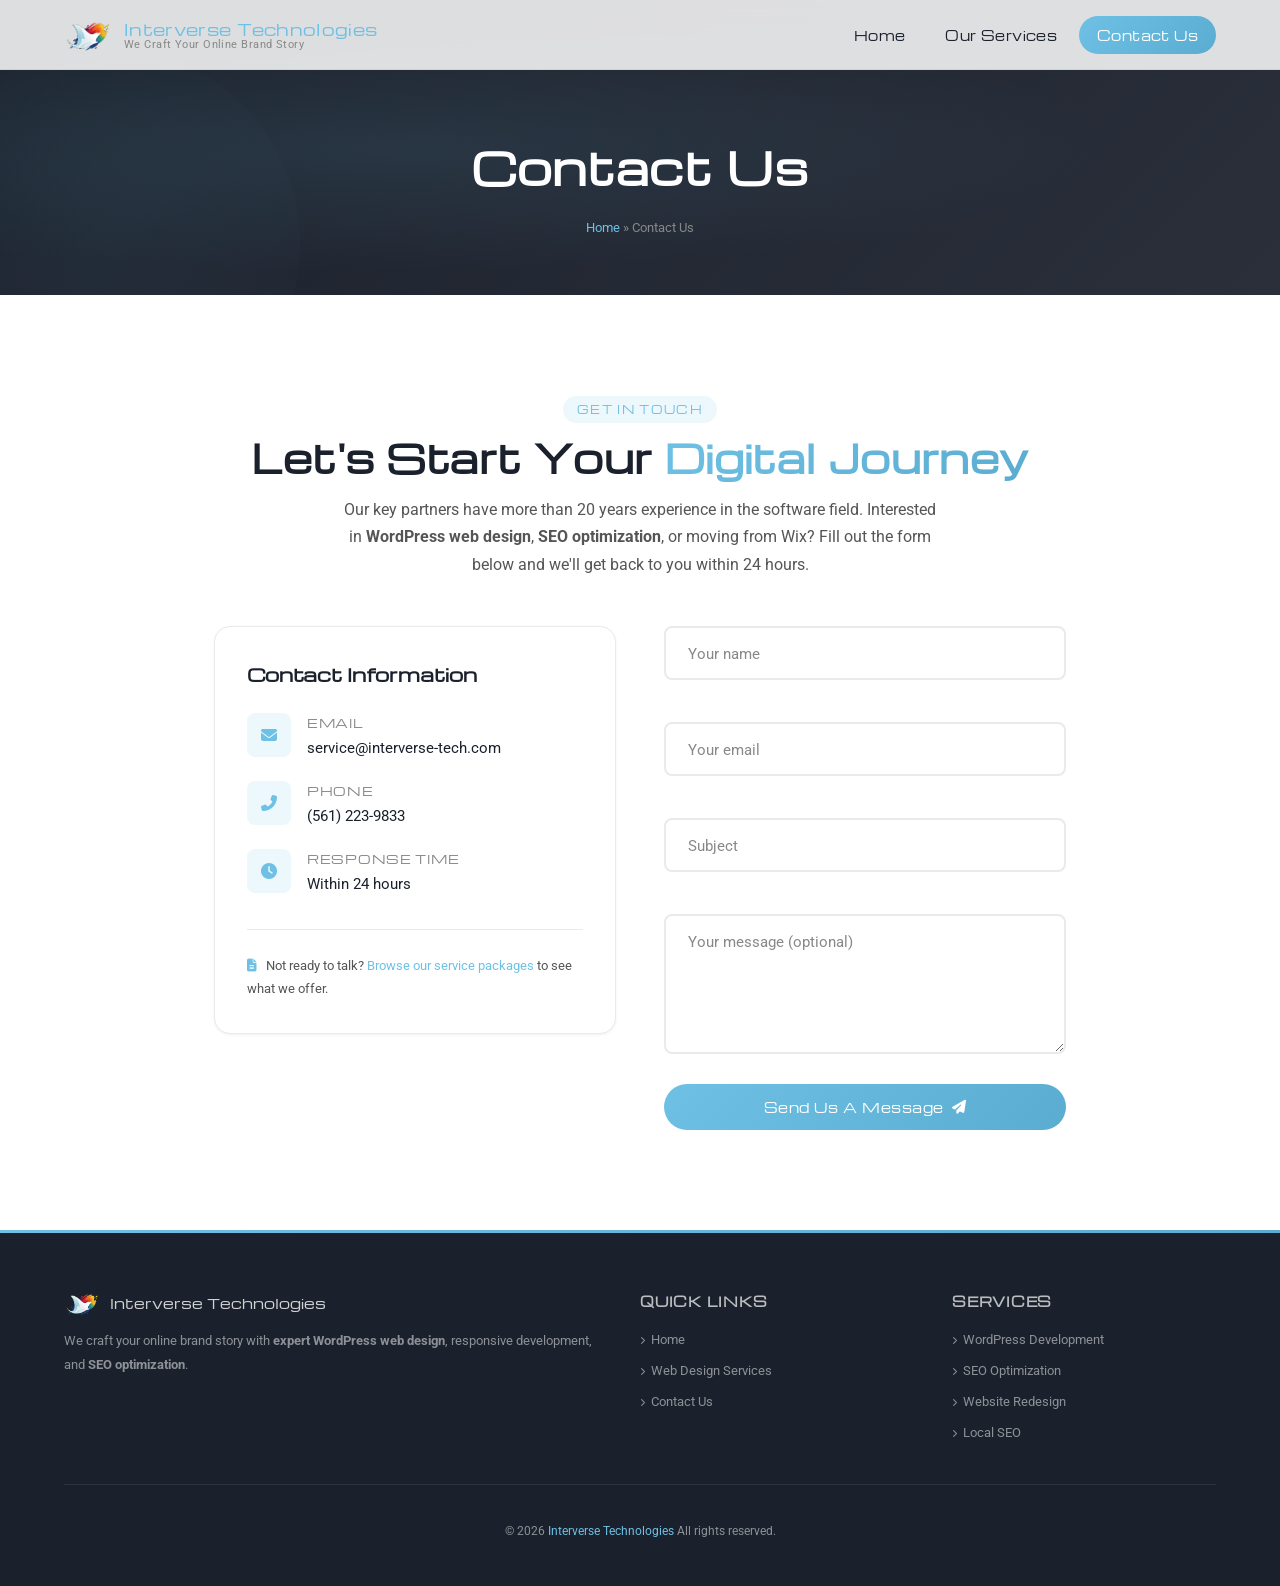
==== commit 399e3d78: "Add files via upload" ====
--- a/contact.html
+++ b/contact.html
@@ -4,14 +4,14 @@
 <meta charset="UTF-8">
 <meta name="viewport" content="width=device-width, initial-scale=1">
 <title>Contact Us - Interverse Technologies</title>
-<meta name="description" content="Get in touch with Interverse Technologies for web design, development, and SEO services.">
+<meta name="description" content="Contact Interverse Technologies for expert WordPress web design, development, and SEO services. Get a free website review and consultation. Call (561) 223-9833.">
 <meta name="theme-color" content="#1b212c">
 <meta name="robots" content="index, follow">
 <link rel="canonical" href="https://interverse-tech.com/contact-us/">
 <meta property="og:locale" content="en_US">
 <meta property="og:type" content="website">
 <meta property="og:title" content="Contact Us - Interverse Technologies">
-<meta property="og:description" content="Get in touch with Interverse Technologies for web design, development, and SEO services.">
+<meta property="og:description" content="Contact Interverse Technologies for expert WordPress web design, development, and SEO services. Free website review and consultation available.">
 <meta property="og:site_name" content="Interverse Technologies">
 <meta name="twitter:card" content="summary_large_image">
 <meta name="twitter:title" content="Contact Us - Interverse Technologies">
@@ -20,6 +20,15 @@
 <meta name="twitter:image" content="https://interverse-tech.com/interverse-tech/wp-content/uploads/2024/11/D17B8CB7-C29A-43BB-9FA9-BA72E905C698_1_201_a.jpeg">
 <link rel="icon" type="image/png" sizes="32x32" href="images/logo.png">
 <link rel="apple-touch-icon" href="images/logo.png">
+<script type="application/ld+json">
+{
+  "@context": "https://schema.org",
+  "@type": "WebSite",
+  "name": "Interverse Technologies",
+  "url": "https://interverse-tech.com",
+  "description": "Contact Interverse Technologies for web design, development, and SEO services."
+}
+</script>
 <script type="application/ld+json">
 {
   "@context": "https://schema.org",
@@ -109,7 +118,7 @@
                 <div style="width:44px;height:44px;border-radius:var(--radius-sm);background:var(--primary-light);display:flex;align-items:center;justify-content:center;color:var(--primary);flex-shrink:0;"><i class="fas fa-envelope"></i></div>
                 <div>
                   <div style="font-size:12px;color:var(--text-muted);font-family:var(--font-display);text-transform:uppercase;letter-spacing:0.06em;margin-bottom:2px;">Email</div>
-                  <div style="font-size:15px;color:var(--text);font-family:var(--font-body);">service@interverse-tech.com</div>
+                  <div style="font-size:15px;color:var(--text);font-family:var(--font-body);" itemprop="email">service@interverse-tech.com</div>
                 </div>
               </div>
               <div style="display:flex;align-items:flex-start;gap:16px;">
@@ -140,12 +149,12 @@
         <div class="reveal">
           <form class="contact-form" style="max-width:100%;margin:0;" onsubmit="return sendByEmail(this)" novalidate>
             <div class="form-group">
-              <input type="text" name="name" id="name" placeholder="Your name" required aria-required="true">
+              <input type="text" name="name" id="name" placeholder="Your name" autocomplete="name" required aria-required="true">
               <label for="name">Your name</label>
               <span class="field-error" role="alert"></span>
             </div>
             <div class="form-group">
-              <input type="email" name="email" id="email" placeholder="Your email" required aria-required="true">
+              <input type="email" name="email" id="email" placeholder="Your email" autocomplete="email" required aria-required="true">
               <label for="email">Your email</label>
               <span class="field-error" role="alert"></span>
             </div>
@@ -195,78 +204,13 @@
       </div>
     </div>
     <div class="footer-bottom">
-      <p>&copy; 2026 <a href="index.html">Interverse Technologies</a> All rights reserved.</p>
+      <p>&copy; <span id="current-year"></span> <a href="index.html">Interverse Technologies</a> All rights reserved.</p>
     </div>
   </div>
 </footer>
 
 <a href="#" id="scroll-up" aria-label="Scroll to top"><i class="fas fa-chevron-up"></i></a>
 
-<script>
-function sendByEmail(form) {
-  var name = form.name.value.trim();
-  var email = form.email.value.trim();
-  var subject = form.subject.value.trim();
-  var message = form.message.value.trim();
-  var errors = form.querySelectorAll('.field-error');
-  errors.forEach(function(e){ e.textContent = ''; });
-  if (!name) { form.name.focus(); showToast('Please enter your name', 'error'); return false; }
-  if (!email || !/\S+@\S+\.\S+/.test(email)) { form.email.focus(); showToast('Please enter a valid email', 'error'); return false; }
-  if (!subject) { form.subject.focus(); showToast('Please enter a subject', 'error'); return false; }
-  var body = 'Name: ' + name + '\nEmail: ' + email + '\n\nMessage:\n' + message;
-  window.location.href = 'mailto:service@interverse-tech.com?subject=' + encodeURIComponent(subject) + '&body=' + encodeURIComponent(body);
-  showToast('Email app opened!', 'success');
-  return false;
-}
-function showToast(msg, type) {
-  var t = document.createElement('div');
-  t.className = 'toast toast-' + type;
-  t.textContent = msg;
-  t.setAttribute('role', 'alert');
-  document.body.appendChild(t);
-  setTimeout(function(){ t.classList.add('show'); }, 10);
-  setTimeout(function(){ t.classList.remove('show'); setTimeout(function(){ t.remove(); }, 400); }, 3500);
-}
-
-(function () {
-  var hamburger = document.getElementById('hamburger');
-  var menu = document.getElementById('primary-menu');
-  if (hamburger && menu) {
-    hamburger.addEventListener('click', function () {
-      hamburger.classList.toggle('active');
-      menu.classList.toggle('open');
-    });
-    document.addEventListener('click', function (e) {
-      if (!menu.contains(e.target) && !hamburger.contains(e.target)) {
-        hamburger.classList.remove('active');
-        menu.classList.remove('open');
-      }
-    });
-  }
-
-  var header = document.getElementById('site-header');
-  var scrollBtn = document.getElementById('scroll-up');
-  window.addEventListener('scroll', function () {
-    if (window.scrollY > 50) header.classList.add('scrolled');
-    else header.classList.remove('scrolled');
-    if (scrollBtn) scrollBtn.classList.toggle('visible', window.scrollY > 400);
-  });
-
-  var revealEls = document.querySelectorAll('.reveal');
-  if ('IntersectionObserver' in window) {
-    var observer = new IntersectionObserver(function (entries) {
-      entries.forEach(function (entry) {
-        if (entry.isIntersecting) {
-          entry.target.classList.add('visible');
-          observer.unobserve(entry.target);
-        }
-      });
-    }, { threshold: 0.15 });
-    revealEls.forEach(function (el) { observer.observe(el); });
-  } else {
-    revealEls.forEach(function (el) { el.classList.add('visible'); });
-  }
-})();
-</script>
+<script src="js/script.js"></script>
 </body>
 </html>
--- a/css/style.css
+++ b/css/style.css
@@ -16,6 +16,7 @@
   --bg-light: #f0f4f8;
   --bg-white: #fff;
   --border: #e8eaed;
+  --border-light: rgba(0,0,0,0.06);
   --shadow-sm: 0 1px 3px rgba(0,0,0,0.06);
   --shadow-md: 0 4px 20px rgba(0,0,0,0.08);
   --shadow-lg: 0 12px 40px rgba(0,0,0,0.1);
@@ -62,6 +63,50 @@
 
 .sr-only { position: absolute; width: 1px; height: 1px; padding: 0; margin: -1px; overflow: hidden; clip: rect(0,0,0,0); border: 0; }
 
+/* ---- Utility (reduce inline styles) ---- */
+.text-center { text-align: center; }
+.text-left { text-align: left; }
+.mx-auto { margin-left: auto; margin-right: auto; }
+.mb-8 { margin-bottom: 8px; }
+.mb-12 { margin-bottom: 12px; }
+.mb-16 { margin-bottom: 16px; }
+.mb-20 { margin-bottom: 20px; }
+.mb-24 { margin-bottom: 24px; }
+.mb-32 { margin-bottom: 32px; }
+.mb-40 { margin-bottom: 40px; }
+.mb-48 { margin-bottom: 48px; }
+.mt-8 { margin-top: 8px; }
+.mt-12 { margin-top: 12px; }
+.mt-16 { margin-top: 16px; }
+.mt-24 { margin-top: 24px; }
+.mt-32 { margin-top: 32px; }
+.mt-48 { margin-top: 48px; }
+.max-w-600 { max-width: 600px; }
+.max-w-640 { max-width: 640px; }
+.max-w-720 { max-width: 720px; }
+.max-w-900 { max-width: 900px; }
+.w-full { width: 100%; }
+.flex-center { display: flex; align-items: center; justify-content: center; }
+.flex-inline { display: inline-flex; align-items: center; gap: 6px; }
+.gap-8 { gap: 8px; }
+.gap-12 { gap: 12px; }
+.gap-16 { gap: 16px; }
+.gap-24 { gap: 24px; }
+.gap-48 { gap: 48px; }
+.font-body { font-family: var(--font-body); }
+.font-display { font-family: var(--font-display); }
+.font-serif { font-family: var(--font-serif); }
+.text-light { color: var(--text-light); }
+.text-muted { color: var(--text-muted); }
+.text-primary { color: var(--primary); }
+.text-sm { font-size: 13px; }
+.text-base { font-size: 15px; }
+.text-lg { font-size: 16px; }
+.p-0 { padding: 0; }
+.m-0 { margin: 0; }
+.list-none { list-style: none; padding: 0; margin: 0; }
+.align-start { align-items: flex-start; }
+
 /* ---- Header ---- */
 .site-header {
   position: fixed;
@@ -113,9 +158,13 @@
   flex-direction: column;
   gap: 5px;
   cursor: pointer;
-  padding: 4px;
+  padding: 8px;
   background: none;
   border: none;
+  min-width: 44px;
+  min-height: 44px;
+  align-items: center;
+  justify-content: center;
 }
 .hamburger span {
   display: block;
@@ -133,7 +182,11 @@
 .hero {
   position: relative;
   background: #000;
-  background: radial-gradient(ellipse at 30% 20%, #0f1a2e, #000 70%);
+  background:
+    radial-gradient(ellipse at 20% 50%, rgba(60, 40, 120, 0.15), transparent 50%),
+    radial-gradient(ellipse at 80% 20%, rgba(110, 193, 228, 0.1), transparent 40%),
+    radial-gradient(ellipse at 50% 80%, rgba(30, 60, 120, 0.12), transparent 45%),
+    radial-gradient(ellipse at 30% 20%, #0f1a2e, #000 70%);
   min-height: 100vh;
   display: flex;
   align-items: center;
@@ -143,25 +196,85 @@
   content: '';
   position: absolute;
   inset: 0;
-  background: linear-gradient(180deg, transparent 50%, rgba(0,0,0,0.8) 100%);
+  background: linear-gradient(180deg, transparent 40%, rgba(0,0,0,0.9) 100%);
   pointer-events: none;
   z-index: 1;
 }
 .hero::before {
   content: '';
   position: absolute;
-  width: 600px;
-  height: 600px;
+  width: 700px;
+  height: 700px;
   border-radius: 50%;
-  background: radial-gradient(circle, rgba(110,193,228,0.08), transparent 70%);
-  top: -200px;
+  background: radial-gradient(circle, rgba(110,193,228,0.06), rgba(100,60,180,0.04), transparent 70%);
+  top: -250px;
   right: -200px;
   z-index: 0;
-  animation: heroGlow 8s ease-in-out infinite alternate;
-}
+  animation: heroGlow 10s ease-in-out infinite alternate;
+}
+
 @keyframes heroGlow {
-  0% { transform: scale(1) translate(0, 0); opacity: 0.6; }
-  100% { transform: scale(1.3) translate(-50px, 50px); opacity: 1; }
+  0% { transform: scale(1) translate(0, 0); opacity: 0.5; }
+  100% { transform: scale(1.4) translate(-60px, 60px); opacity: 1; }
+}
+
+.hero .nebula {
+  position: absolute;
+  inset: 0;
+  z-index: 0;
+  pointer-events: none;
+  overflow: hidden;
+}
+.hero .nebula span {
+  position: absolute;
+  border-radius: 50%;
+  filter: blur(60px);
+  opacity: 0.08;
+}
+.hero .nebula span:nth-child(1) {
+  width: 500px; height: 500px;
+  background: #6ec1e4;
+  top: 10%; left: -10%;
+  animation: drift 20s ease-in-out infinite alternate;
+}
+.hero .nebula span:nth-child(2) {
+  width: 400px; height: 400px;
+  background: #7c5cbf;
+  bottom: 5%; right: -5%;
+  animation: drift 25s ease-in-out infinite alternate-reverse;
+}
+.hero .nebula span:nth-child(3) {
+  width: 300px; height: 300px;
+  background: #4a90d9;
+  top: 40%; left: 40%;
+  animation: drift 18s ease-in-out infinite alternate;
+}
+@keyframes drift {
+  0% { transform: translate(0, 0) scale(1); }
+  100% { transform: translate(60px, -40px) scale(1.3); }
+}
+
+.hero .stardust {
+  position: absolute;
+  inset: 0;
+  z-index: 0;
+  pointer-events: none;
+  background-image:
+    radial-gradient(1px 1px at 10% 20%, rgba(255,255,255,0.3), transparent),
+    radial-gradient(1px 1px at 25% 55%, rgba(255,255,255,0.2), transparent),
+    radial-gradient(1.5px 1.5px at 40% 10%, rgba(200,220,255,0.4), transparent),
+    radial-gradient(1px 1px at 55% 70%, rgba(255,255,255,0.25), transparent),
+    radial-gradient(1.5px 1.5px at 70% 30%, rgba(180,200,255,0.3), transparent),
+    radial-gradient(1px 1px at 85% 85%, rgba(255,255,255,0.2), transparent),
+    radial-gradient(1px 1px at 15% 85%, rgba(200,220,255,0.35), transparent),
+    radial-gradient(1.5px 1.5px at 90% 15%, rgba(255,255,255,0.3), transparent),
+    radial-gradient(1px 1px at 45% 45%, rgba(255,220,180,0.2), transparent),
+    radial-gradient(1px 1px at 65% 55%, rgba(180,200,255,0.25), transparent);
+  animation: shimmer 6s ease-in-out infinite alternate;
+}
+@keyframes shimmer {
+  0% { opacity: 0.4; }
+  100% { opacity: 1; }
 }
 .hero .container {
   position: relative;
@@ -171,12 +284,31 @@
   gap: 60px;
   padding-top: var(--header-h);
 }
-.hero-logo { flex: 0 0 auto; }
+.hero-logo {
+  flex: 0 0 auto;
+  position: relative;
+  display: flex;
+  align-items: center;
+  justify-content: center;
+}
+
+.hero-logo {
+  animation: none;
+}
 .hero-logo img {
   max-width: 100%;
   height: auto;
-  filter: drop-shadow(0 0 0 3px var(--primary)) drop-shadow(0 0 25px rgba(110,193,228,0.3));
+  position: relative;
+  z-index: 1;
+  mix-blend-mode: screen;
+  -webkit-mask-image: radial-gradient(ellipse closest-side, black 40%, transparent 92%);
+  mask-image: radial-gradient(ellipse closest-side, black 40%, transparent 92%);
+  filter: drop-shadow(0 0 0 4px var(--primary)) drop-shadow(0 0 25px rgba(110,193,228,0.7)) drop-shadow(0 0 80px rgba(110,193,228,0.3)) drop-shadow(0 0 140px rgba(110,193,228,0.1));
   animation: float 6s ease-in-out infinite;
+}
+@keyframes float {
+  0%, 100% { transform: translateY(0); }
+  50% { transform: translateY(-14px); }
 }
 @keyframes float {
   0%, 100% { transform: translateY(0); }
@@ -211,39 +343,40 @@
 /* ---- Stars ---- */
 .hero .star {
   position: absolute;
-  background: #fff;
   border-radius: 50%;
   z-index: 2;
-  transition: transform 3s ease-out, opacity 3s ease-out;
+  transition: transform 2s ease-out, opacity 2s ease-out;
+  will-change: transform, opacity;
 }
 .hero .star.shine {
-  animation: sparkle 1.2s ease-out forwards;
-  box-shadow: 0 0 4px 1px rgba(255,255,255,0.6), 0 0 12px 3px rgba(255,255,255,0.2);
+  animation: sparkle 1s ease-out forwards;
 }
 @keyframes sparkle {
   0% { transform: scale(0); opacity: 0; }
-  50% { transform: scale(1); opacity: 1; }
-  100% { transform: scale(1.15); opacity: 0.85; }
+  40% { transform: scale(1.4); opacity: 1; }
+  100% { transform: scale(1); opacity: 0.8; }
 }
 .hero .star.twinkle {
-  animation: twinkle 2s ease-in-out infinite alternate;
+  animation: twinkle 3s ease-in-out infinite alternate;
 }
 @keyframes twinkle {
-  0% { opacity: 0.3; transform: scale(0.7); }
-  100% { opacity: 1; transform: scale(1.3); }
-}
+  0% { opacity: 0.15; transform: scale(0.5); }
+  50% { opacity: 0.8; transform: scale(1.2); }
+  100% { opacity: 1; transform: scale(1.5); }
+}
+
+/* ---- Meteors ---- */
 .hero .meteor {
   position: absolute;
   z-index: 2;
   pointer-events: none;
-}
-.hero .meteor::before {
-  content: '';
-  display: block;
+  display: flex;
+  flex-direction: column;
+  align-items: flex-start;
+}
+.hero .meteor-trail {
   width: 2px;
-  height: 60px;
-  background: linear-gradient(to bottom, rgba(255,255,255,0.8), transparent);
-  transform: rotate(45deg);
+  height: 80px;
   animation: meteorTrail 0.8s ease-out forwards;
 }
 @keyframes meteorTrail {
@@ -251,12 +384,13 @@
   100% { opacity: 0; }
 }
 .hero .meteor-dot {
-  width: 3px; height: 3px;
+  width: 4px;
+  height: 4px;
   background: #fff;
   border-radius: 50%;
-  position: absolute;
-  top: -2px; left: 0;
-  box-shadow: 0 0 6px 2px rgba(255,255,255,0.6);
+  position: relative;
+  z-index: 1;
+  flex-shrink: 0;
 }
 
 /* ---- Toast ---- */
@@ -896,7 +1030,7 @@
     box-shadow: var(--shadow-lg);
   }
   #primary-menu.open { transform: translateY(0); opacity: 1; }
-  #primary-menu li a { padding: 14px 16px; border-radius: var(--radius-sm); }
+  #primary-menu li a { padding: 14px 16px; border-radius: var(--radius-sm); min-height: 44px; display: flex; align-items: center; }
   #primary-menu li.current-menu-item a { color: #fff; }
   .hamburger { display: flex; }
   .hero .container { flex-direction: column; text-align: center; gap: 30px; }
@@ -915,9 +1049,25 @@
 }
 
 @media (max-width: 480px) {
-  .hero-logo img { width: 110px; }
-  .hero-logo { flex: 0 0 110px; }
+  .hero-logo img { width: 100px; }
+  .hero-logo { flex: 0 0 100px; }
   .container { padding: 0 16px; }
   .card { padding: 24px 20px; }
   .feature-card { padding: 24px 20px; }
-}
+  .package { padding: 28px 20px; }
+  .service-item { padding: 18px; gap: 14px; }
+  .service-item .icon { width: 44px; height: 44px; font-size: 16px; }
+  .client-grid a { padding: 12px 16px; }
+  .client-grid img { max-height: 44px; }
+  .section-title { font-size: clamp(22px, 6vw, 28px); }
+  .hero-text h1 { font-size: clamp(24px, 7vw, 32px); }
+  .page-hero { padding: calc(var(--header-h) + 32px) 0 32px; }
+  .page-hero h1 { font-size: clamp(22px, 6vw, 28px); }
+  #scroll-up { width: 40px; height: 40px; bottom: 16px; right: 16px; font-size: 14px; }
+  .toast { bottom: 72px; padding: 12px 20px; font-size: 13px; max-width: 88vw; }
+  .section { padding: 48px 0; }
+  .grid-2 { gap: 24px; }
+  .footer-inner { gap: 20px; }
+  .form-group input, .form-group textarea { padding: 14px 16px; font-size: 14px; }
+  .form-group label { left: 16px; top: 14px; font-size: 14px; }
+}
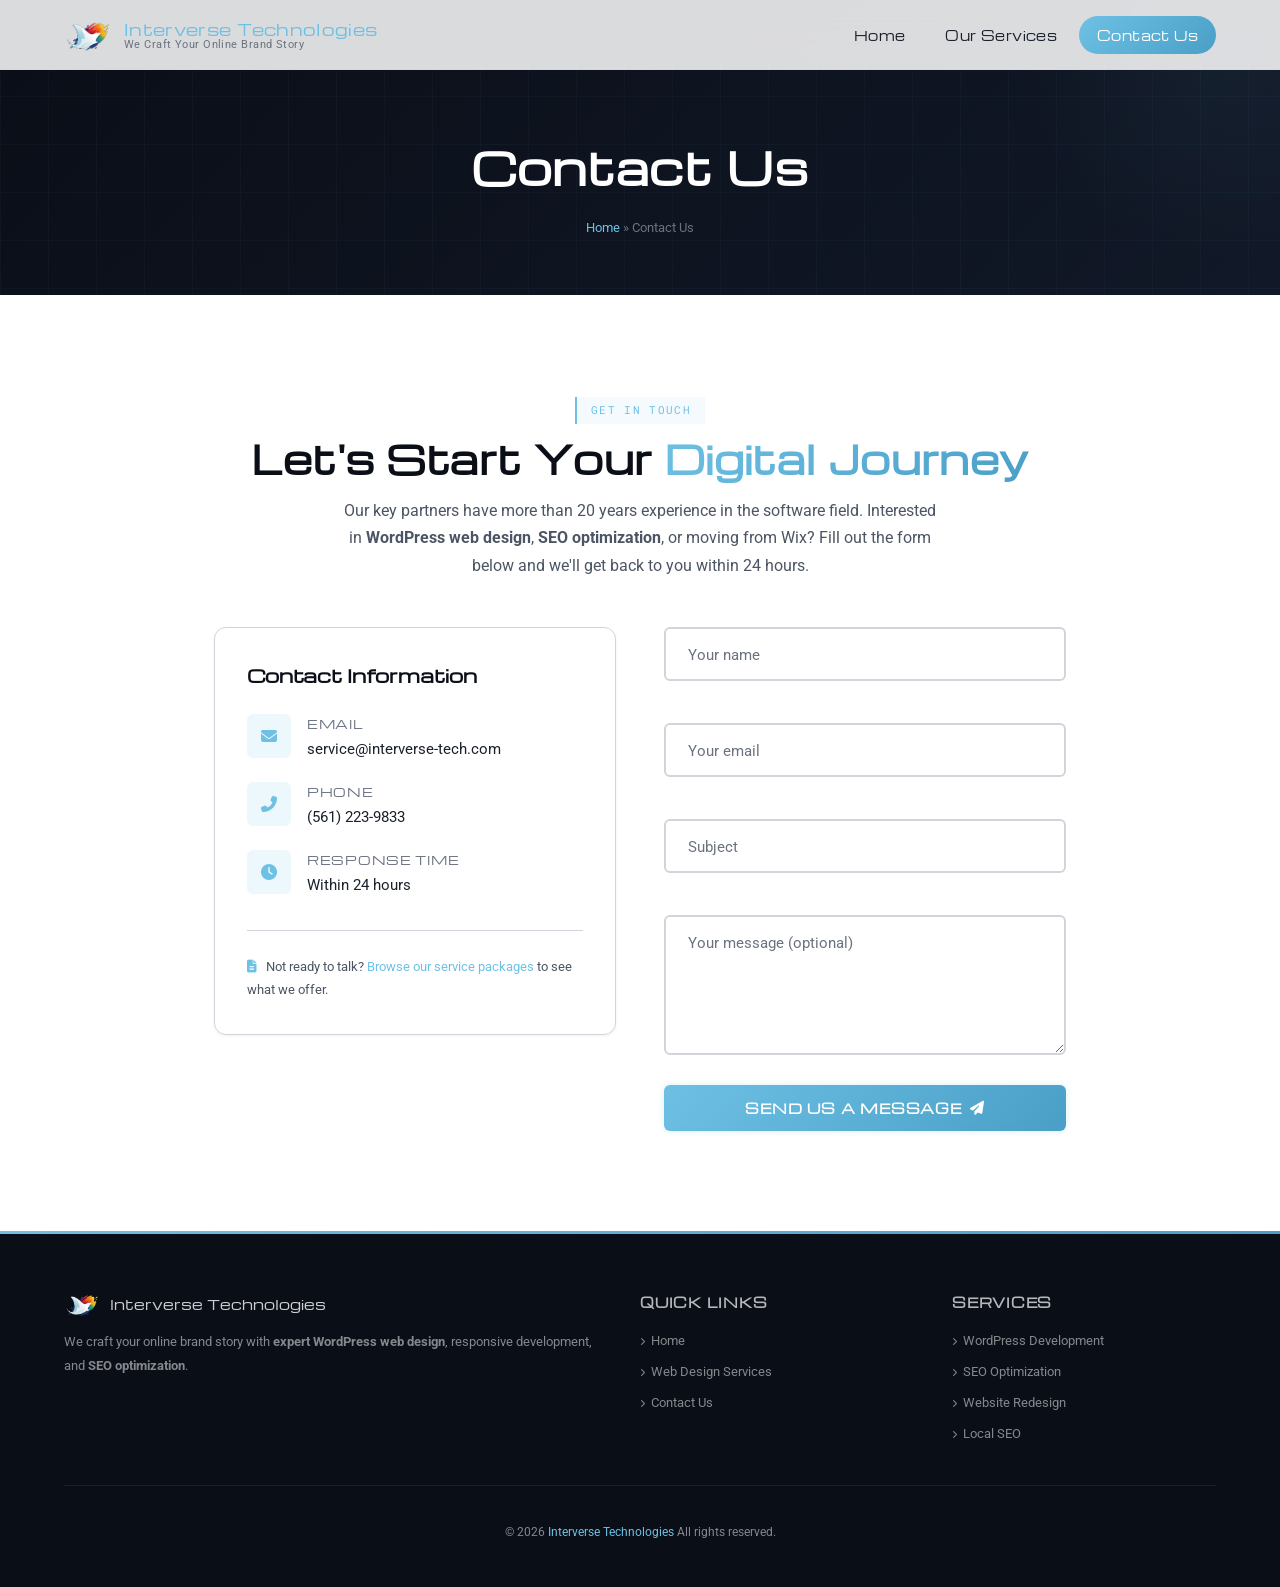
==== commit 9cd8ccba: "Add files via upload" ====
--- a/contact.html
+++ b/contact.html
@@ -62,7 +62,7 @@
 </script>
 <link rel="preconnect" href="https://fonts.googleapis.com">
 <link rel="preconnect" href="https://fonts.gstatic.com" crossorigin>
-<link href="https://fonts.googleapis.com/css2?family=Michroma&family=Roboto:wght@400;500;700&family=Roboto+Slab:wght@400;700&display=swap" rel="stylesheet">
+<link href="https://fonts.googleapis.com/css2?family=Michroma&family=Roboto:wght@400;500;700&family=Roboto+Slab:wght@400;700&family=Roboto+Mono&display=swap" rel="stylesheet">
 <link rel="stylesheet" href="https://cdnjs.cloudflare.com/ajax/libs/font-awesome/6.5.1/css/all.min.css">
 <link rel="stylesheet" href="css/style.css">
 </head>
--- a/css/style.css
+++ b/css/style.css
@@ -1,35 +1,36 @@
 :root {
   --primary: #6ec1e4;
   --primary-dark: #4a9fc7;
+  --primary-dim: rgba(110, 193, 228, 0.08);
   --primary-light: rgba(110, 193, 228, 0.12);
   --primary-glow: rgba(110, 193, 228, 0.25);
-  --gradient-primary: linear-gradient(135deg, #6ec1e4, #5aadd0);
-  --gradient-accent: linear-gradient(135deg, #6ec1e4, #a78bfa);
-  --gradient-dark: linear-gradient(135deg, #1b212c, #2a2f3a);
-  --gradient-section: linear-gradient(135deg, #f0f4f8 0%, #e8edf5 100%);
-  --dark: #1b212c;
-  --dark-2: #2a2f3a;
-  --dark-3: #353b48;
+  --gradient-primary: linear-gradient(135deg, #6ec1e4, #4a9fc7);
+  --gradient-accent: linear-gradient(135deg, #6ec1e4, #4a9fc7);
+  --gradient-dark: linear-gradient(135deg, #0a0e17, #111827);
+  --gradient-section: linear-gradient(135deg, #f0f4f8 0%, #e4e9f2 100%);
+  --dark: #0a0e17;
+  --dark-2: #111827;
+  --dark-3: #1f2937;
   --text: #1b212c;
-  --text-light: #555;
-  --text-muted: #888;
+  --text-light: #4b5563;
+  --text-muted: #6b7280;
   --bg-light: #f0f4f8;
   --bg-white: #fff;
-  --border: #e8eaed;
+  --border: #d1d5db;
   --border-light: rgba(0,0,0,0.06);
   --shadow-sm: 0 1px 3px rgba(0,0,0,0.06);
-  --shadow-md: 0 4px 20px rgba(0,0,0,0.08);
-  --shadow-lg: 0 12px 40px rgba(0,0,0,0.1);
-  --shadow-xl: 0 20px 60px rgba(0,0,0,0.12);
-  --radius: 16px;
-  --radius-sm: 8px;
-  --radius-xl: 24px;
+  --shadow-md: 0 4px 16px rgba(0,0,0,0.07);
+  --shadow-lg: 0 8px 30px rgba(0,0,0,0.08);
+  --shadow-xl: 0 16px 48px rgba(0,0,0,0.1);
+  --radius: 12px;
+  --radius-sm: 6px;
+  --radius-xl: 18px;
   --radius-full: 9999px;
   --transition: 0.3s cubic-bezier(0.4, 0, 0.2, 1);
   --transition-slow: 0.6s cubic-bezier(0.4, 0, 0.2, 1);
   --font-display: Michroma, sans-serif;
   --font-body: Roboto, sans-serif;
-  --font-serif: 'Roboto Slab', serif;
+  --font-mono: 'Roboto Mono', monospace;
   --max-w: 1200px;
   --header-h: 70px;
 }
@@ -117,11 +118,11 @@
   background: rgba(255,255,255,0.85);
   backdrop-filter: blur(16px);
   -webkit-backdrop-filter: blur(16px);
-  border-bottom: 1px solid var(--border-light);
+  border-bottom: 1px solid rgba(110,193,228,0.08);
   transition: background var(--transition), box-shadow var(--transition);
   height: var(--header-h);
 }
-.site-header.scrolled { background: rgba(255,255,255,0.97); box-shadow: 0 1px 4px rgba(0,0,0,0.06); }
+.site-header.scrolled { background: rgba(255,255,255,0.97); box-shadow: 0 1px 4px rgba(0,0,0,0.06), 0 1px 0 var(--primary-glow); }
 
 .header-inner {
   display: flex;
@@ -183,10 +184,10 @@
   position: relative;
   background: #000;
   background:
-    radial-gradient(ellipse at 20% 50%, rgba(60, 40, 120, 0.15), transparent 50%),
-    radial-gradient(ellipse at 80% 20%, rgba(110, 193, 228, 0.1), transparent 40%),
-    radial-gradient(ellipse at 50% 80%, rgba(30, 60, 120, 0.12), transparent 45%),
-    radial-gradient(ellipse at 30% 20%, #0f1a2e, #000 70%);
+    radial-gradient(ellipse at 50% 20%, rgba(0, 40, 60, 0.4), transparent 60%),
+    radial-gradient(ellipse at 80% 60%, rgba(0, 20, 40, 0.3), transparent 50%),
+    radial-gradient(ellipse at 20% 80%, rgba(0, 10, 30, 0.3), transparent 50%),
+    #000;
   min-height: 100vh;
   display: flex;
   align-items: center;
@@ -196,26 +197,45 @@
   content: '';
   position: absolute;
   inset: 0;
-  background: linear-gradient(180deg, transparent 40%, rgba(0,0,0,0.9) 100%);
+  background: linear-gradient(180deg, transparent 50%, rgba(0,0,0,0.95) 100%);
   pointer-events: none;
   z-index: 1;
 }
 .hero::before {
   content: '';
   position: absolute;
-  width: 700px;
-  height: 700px;
-  border-radius: 50%;
-  background: radial-gradient(circle, rgba(110,193,228,0.06), rgba(100,60,180,0.04), transparent 70%);
-  top: -250px;
-  right: -200px;
+  width: 100%;
+  height: 100%;
+  background:
+    radial-gradient(ellipse at 30% 40%, rgba(110,193,228,0.03), transparent 50%),
+    radial-gradient(ellipse at 70% 60%, rgba(68,170,255,0.02), transparent 50%);
   z-index: 0;
-  animation: heroGlow 10s ease-in-out infinite alternate;
+  animation: heroGlow 20s ease-in-out infinite alternate;
 }
 
 @keyframes heroGlow {
-  0% { transform: scale(1) translate(0, 0); opacity: 0.5; }
-  100% { transform: scale(1.4) translate(-60px, 60px); opacity: 1; }
+  0%   { opacity: 0.3; transform: scale(1); }
+  50%  { opacity: 0.6; transform: scale(1.05); }
+  100% { opacity: 0.3; transform: scale(1); }
+}
+
+/* Scanning line */
+.hero-scanline {
+  position: absolute;
+  left: 0;
+  right: 0;
+  height: 2px;
+  background: rgba(110,193,228,0.08);
+  z-index: 2;
+  pointer-events: none;
+  animation: scanline 6s linear infinite;
+  opacity: 0.5;
+}
+@keyframes scanline {
+  0%   { top: -2%; opacity: 0; }
+  10%  { opacity: 1; }
+  90%  { opacity: 1; }
+  100% { top: 100%; opacity: 0; }
 }
 
 .hero .nebula {
@@ -233,23 +253,23 @@
 }
 .hero .nebula span:nth-child(1) {
   width: 500px; height: 500px;
-  background: #6ec1e4;
+  background: #4a7a9c;
   top: 10%; left: -10%;
-  animation: drift 20s ease-in-out infinite alternate;
+  animation: nebulaDrift 20s ease-in-out infinite alternate;
 }
 .hero .nebula span:nth-child(2) {
   width: 400px; height: 400px;
-  background: #7c5cbf;
+  background: #3a5a7c;
   bottom: 5%; right: -5%;
-  animation: drift 25s ease-in-out infinite alternate-reverse;
+  animation: nebulaDrift 25s ease-in-out infinite alternate-reverse;
 }
 .hero .nebula span:nth-child(3) {
   width: 300px; height: 300px;
-  background: #4a90d9;
+  background: #2a4a6c;
   top: 40%; left: 40%;
-  animation: drift 18s ease-in-out infinite alternate;
-}
-@keyframes drift {
+  animation: nebulaDrift 18s ease-in-out infinite alternate;
+}
+@keyframes nebulaDrift {
   0% { transform: translate(0, 0) scale(1); }
   100% { transform: translate(60px, -40px) scale(1.3); }
 }
@@ -260,17 +280,22 @@
   z-index: 0;
   pointer-events: none;
   background-image:
-    radial-gradient(1px 1px at 10% 20%, rgba(255,255,255,0.3), transparent),
-    radial-gradient(1px 1px at 25% 55%, rgba(255,255,255,0.2), transparent),
-    radial-gradient(1.5px 1.5px at 40% 10%, rgba(200,220,255,0.4), transparent),
-    radial-gradient(1px 1px at 55% 70%, rgba(255,255,255,0.25), transparent),
-    radial-gradient(1.5px 1.5px at 70% 30%, rgba(180,200,255,0.3), transparent),
-    radial-gradient(1px 1px at 85% 85%, rgba(255,255,255,0.2), transparent),
-    radial-gradient(1px 1px at 15% 85%, rgba(200,220,255,0.35), transparent),
-    radial-gradient(1.5px 1.5px at 90% 15%, rgba(255,255,255,0.3), transparent),
-    radial-gradient(1px 1px at 45% 45%, rgba(255,220,180,0.2), transparent),
-    radial-gradient(1px 1px at 65% 55%, rgba(180,200,255,0.25), transparent);
-  animation: shimmer 6s ease-in-out infinite alternate;
+    radial-gradient(1px 1px at 8% 15%, rgba(255,255,255,0.35), transparent),
+    radial-gradient(1px 1px at 22% 48%, rgba(200,220,255,0.25), transparent),
+    radial-gradient(1.5px 1.5px at 35% 8%, rgba(255,255,255,0.4), transparent),
+    radial-gradient(1px 1px at 50% 65%, rgba(180,200,255,0.2), transparent),
+    radial-gradient(1.5px 1.5px at 68% 25%, rgba(255,255,255,0.35), transparent),
+    radial-gradient(1px 1px at 82% 78%, rgba(200,220,255,0.3), transparent),
+    radial-gradient(1px 1px at 12% 80%, rgba(255,255,255,0.25), transparent),
+    radial-gradient(1.5px 1.5px at 88% 12%, rgba(180,200,255,0.35), transparent),
+    radial-gradient(1px 1px at 42% 40%, rgba(255,255,255,0.2), transparent),
+    radial-gradient(1px 1px at 62% 50%, rgba(200,220,255,0.3), transparent),
+    radial-gradient(0.8px 0.8px at 18% 35%, rgba(255,255,255,0.4), transparent),
+    radial-gradient(1.2px 1.2px at 75% 45%, rgba(255,255,255,0.3), transparent),
+    radial-gradient(0.8px 0.8px at 92% 55%, rgba(200,220,255,0.25), transparent),
+    radial-gradient(1px 1px at 5% 60%, rgba(255,255,255,0.2), transparent),
+    radial-gradient(1.5px 1.5px at 58% 90%, rgba(255,255,255,0.3), transparent);
+  animation: shimmer 8s ease-in-out infinite alternate;
 }
 @keyframes shimmer {
   0% { opacity: 0.4; }
@@ -345,24 +370,50 @@
   position: absolute;
   border-radius: 50%;
   z-index: 2;
+  will-change: transform, opacity;
+}
+/* Distant — tiny, faint, slow drift to feel endless space */
+.hero .star-distant {
+  background: rgba(255,255,255,0.25);
+  transition: none;
+  animation: drift 90s linear infinite;
+}
+.hero .star-distant.twinkle {
+  animation: drift 90s linear infinite, twinkleDistant 6s ease-in-out infinite alternate;
+}
+
+@keyframes drift {
+  0%   { transform: translate(0, 0); }
+  25%  { transform: translate(-30px, 20px); }
+  50%  { transform: translate(20px, -15px); }
+  75%  { transform: translate(-15px, 30px); }
+  100% { transform: translate(0, 0); }
+}
+@keyframes twinkleDistant {
+  0%   { opacity: 0.05; }
+  50%  { opacity: 0.3; }
+  100% { opacity: 0.15; }
+}
+/* Mid-field — visible, soft glow */
+.hero .star-mid {
   transition: transform 2s ease-out, opacity 2s ease-out;
-  will-change: transform, opacity;
-}
-.hero .star.shine {
-  animation: sparkle 1s ease-out forwards;
-}
-@keyframes sparkle {
-  0% { transform: scale(0); opacity: 0; }
-  40% { transform: scale(1.4); opacity: 1; }
-  100% { transform: scale(1); opacity: 0.8; }
-}
-.hero .star.twinkle {
-  animation: twinkle 3s ease-in-out infinite alternate;
-}
-@keyframes twinkle {
-  0% { opacity: 0.15; transform: scale(0.5); }
-  50% { opacity: 0.8; transform: scale(1.2); }
-  100% { opacity: 1; transform: scale(1.5); }
+}
+.hero .star-mid.twinkle {
+  animation: twinkleMid 4s ease-in-out infinite alternate;
+}
+@keyframes twinkleMid {
+  0%   { opacity: 0.2; transform: scale(0.6); }
+  50%  { opacity: 0.7; transform: scale(1.1); }
+  100% { opacity: 0.5; transform: scale(0.9); }
+}
+/* Bright foreground — large, strong glow */
+.hero .star-bright.twinkle {
+  animation: twinkleBright 3s ease-in-out infinite alternate;
+}
+@keyframes twinkleBright {
+  0%   { opacity: 0.4; transform: scale(0.7); }
+  50%  { opacity: 1; transform: scale(1.2); }
+  100% { opacity: 0.7; transform: scale(0.9); }
 }
 
 /* ---- Meteors ---- */
@@ -370,29 +421,74 @@
   position: absolute;
   z-index: 2;
   pointer-events: none;
+  animation: meteorFly var(--meteor-dur, 3.5s) linear forwards;
+}
+@keyframes meteorFly {
+  0% {
+    opacity: 1;
+    transform: translate(0, 0);
+  }
+  100% {
+    opacity: 0;
+    transform: translate(var(--meteor-dist-x, 60vw), var(--meteor-dist-y, -15vw));
+  }
+}
+.hero .meteor-body {
   display: flex;
-  flex-direction: column;
-  align-items: flex-start;
+  flex-direction: row-reverse;
+  align-items: center;
+  transform: rotate(var(--meteor-angle, 0deg));
 }
 .hero .meteor-trail {
-  width: 2px;
-  height: 80px;
-  animation: meteorTrail 0.8s ease-out forwards;
+  animation: meteorTrail var(--meteor-trail-dur, 1.8s) ease-out forwards;
 }
 @keyframes meteorTrail {
   0% { opacity: 1; }
   100% { opacity: 0; }
 }
 .hero .meteor-dot {
-  width: 4px;
-  height: 4px;
-  background: #fff;
   border-radius: 50%;
   position: relative;
   z-index: 1;
   flex-shrink: 0;
 }
-
+/* Special star-to-word shooting star (outside hero) */
+.meteor.word-shooter {
+  position: fixed;
+  z-index: 100;
+  animation: meteorFly var(--meteor-dur) linear forwards;
+  pointer-events: none;
+}
+.meteor.word-shooter .meteor-body {
+  display: flex;
+  flex-direction: row-reverse;
+  align-items: center;
+  transform: rotate(var(--meteor-angle, 0deg));
+}
+.meteor.word-shooter .meteor-trail {
+  animation: meteorTrail var(--meteor-trail-dur, 0.8s) ease-out forwards;
+  border-radius: 0 3px 3px 0;
+}
+.meteor.word-shooter .meteor-dot {
+  border-radius: 50%;
+  position: relative;
+  z-index: 1;
+  flex-shrink: 0;
+}
+
+/* ---- Word crash effect ---- */
+.word-crashed {
+  animation: wordCrash 0.6s ease-out;
+}
+@keyframes wordCrash {
+  0%   { transform: translate(0, 0) skewX(0deg); color: #fff; text-shadow: 0 0 0 transparent; }
+  10%  { transform: translate(-4px, 2px) skewX(5deg); color: #ff4444; text-shadow: 3px 0 0 rgba(255,68,68,0.5), -2px 0 0 rgba(68,68,255,0.3); }
+  20%  { transform: translate(5px, -3px) skewX(-3deg); color: #ff6666; text-shadow: -4px 0 0 rgba(255,68,68,0.4), 3px 0 0 rgba(68,68,255,0.3); }
+  35%  { transform: translate(-3px, 1px) skewX(2deg); color: #ff8866; text-shadow: 2px 0 0 rgba(255,68,68,0.3), -1px 0 0 rgba(68,68,255,0.2); }
+  50%  { transform: translate(2px, -1px) skewX(-1deg); color: #ffaa88; text-shadow: 0 0 0 transparent; }
+  75%  { transform: translate(-1px, 0) skewX(0deg); color: #fff; }
+  100% { transform: translate(0, 0) skewX(0deg); color: ''; text-shadow: ''; }
+}
 /* ---- Toast ---- */
 .toast {
   position: fixed;
@@ -464,18 +560,20 @@
   content: '';
   position: absolute;
   inset: 0;
-  background: radial-gradient(ellipse at 30% 50%, rgba(110,193,228,0.1), transparent 60%);
+  background-image:
+    linear-gradient(rgba(110,193,228,0.04) 1px, transparent 1px),
+    linear-gradient(90deg, rgba(110,193,228,0.04) 1px, transparent 1px);
+  background-size: 48px 48px;
 }
 .page-hero::after {
   content: '';
   position: absolute;
-  width: 400px;
-  height: 400px;
-  border-radius: 50%;
-  background: radial-gradient(circle, rgba(110,193,228,0.05), transparent);
-  bottom: -150px;
-  left: -100px;
-  animation: heroGlow 6s ease-in-out infinite alternate;
+  width: 500px;
+  height: 500px;
+  background: radial-gradient(circle, rgba(110,193,228,0.06), transparent 60%);
+  top: -200px;
+  right: -200px;
+  animation: heroGlow 8s ease-in-out infinite alternate;
 }
 .page-hero h1 {
   color: #fff;
@@ -499,20 +597,43 @@
 
 /* ---- Sections ---- */
 .section { padding: 100px 0; position: relative; }
-.section-alt { background: var(--gradient-section); }
-.section-alt-2 { background: var(--dark); color: rgba(255,255,255,0.8); }
+.section-alt { background: var(--gradient-section); position: relative; }
+.section-alt::before {
+  content: '';
+  position: absolute;
+  inset: 0;
+  background-image:
+    linear-gradient(rgba(110,193,228,0.03) 1px, transparent 1px),
+    linear-gradient(90deg, rgba(110,193,228,0.03) 1px, transparent 1px);
+  background-size: 48px 48px;
+  pointer-events: none;
+}
+.section-alt-2 { background: var(--dark); color: rgba(255,255,255,0.8); position: relative; }
+.section-alt-2::before {
+  content: '';
+  position: absolute;
+  inset: 0;
+  background-image:
+    linear-gradient(rgba(110,193,228,0.04) 1px, transparent 1px),
+    linear-gradient(90deg, rgba(110,193,228,0.04) 1px, transparent 1px);
+  background-size: 48px 48px;
+  pointer-events: none;
+}
+.section-alt-2 .btn { color: #fff; background: var(--gradient-primary); }
+.section-alt-2 .btn-outline { color: var(--primary); border-color: rgba(110,193,228,0.3); }
 
 .section-label {
   display: inline-block;
   font-size: 11px;
-  font-family: var(--font-display);
+  font-family: var(--font-mono);
   color: var(--primary);
   letter-spacing: 0.12em;
   text-transform: uppercase;
   margin-bottom: 12px;
   padding: 4px 14px;
-  border-radius: var(--radius-full);
-  background: var(--primary-light);
+  border-radius: 0;
+  background: var(--primary-dim);
+  border-left: 2px solid var(--primary);
 }
 .section-title {
   font-size: clamp(26px, 3vw, 38px);
@@ -522,7 +643,7 @@
   line-height: 1.2;
   letter-spacing: 0.01em;
 }
-.section-title span { background: var(--gradient-primary); -webkit-background-clip: text; -webkit-text-fill-color: transparent; background-clip: text; }
+.section-title span { background: var(--gradient-accent); -webkit-background-clip: text; -webkit-text-fill-color: transparent; background-clip: text; }
 .section-alt-2 .section-title { color: #fff; }
 .section-alt-2 .section-title span { -webkit-text-fill-color: var(--primary); }
 .section-desc {
@@ -558,7 +679,7 @@
 /* ---- Feature Cards (new modern card style) ---- */
 .feature-card {
   background: var(--bg-white);
-  border-radius: var(--radius);
+  border-radius: var(--radius-sm);
   padding: 40px 32px;
   transition: all var(--transition);
   position: relative;
@@ -568,26 +689,28 @@
 .feature-card::before {
   content: '';
   position: absolute;
-  top: 0;
-  left: 0;
-  right: 0;
-  height: 3px;
-  background: var(--gradient-primary);
-  transform: scaleX(0);
-  transform-origin: left;
-  transition: transform var(--transition);
-}
-.feature-card:hover::before { transform: scaleX(1); }
+  inset: 0;
+  border-radius: var(--radius-sm);
+  padding: 1px;
+  background: linear-gradient(135deg, rgba(110,193,228,0.2), transparent 40%, transparent 60%, rgba(110,193,228,0.1));
+  -webkit-mask: linear-gradient(#fff 0 0) content-box, linear-gradient(#fff 0 0);
+  -webkit-mask-composite: xor;
+  mask-composite: exclude;
+  opacity: 0;
+  transition: opacity var(--transition);
+  pointer-events: none;
+}
+.feature-card:hover::before { opacity: 1; }
 .feature-card:hover {
-  transform: translateY(-6px);
-  box-shadow: var(--shadow-lg);
-  border-color: transparent;
+  transform: translateY(-4px);
+  box-shadow: 0 0 20px rgba(110,193,228,0.08), var(--shadow-lg);
+  border-color: rgba(110,193,228,0.2);
 }
 .feature-card .icon-wrap {
   width: 56px;
   height: 56px;
   border-radius: var(--radius-sm);
-  background: var(--primary-light);
+  background: var(--primary-dim);
   display: flex;
   align-items: center;
   justify-content: center;
@@ -595,8 +718,10 @@
   font-size: 20px;
   margin-bottom: 20px;
   transition: all var(--transition);
-}
-.feature-card:hover .icon-wrap { background: var(--gradient-primary); color: #fff; transform: scale(1.05); }
+  border: 1px solid rgba(110,193,228,0.15);
+  box-shadow: 0 0 6px rgba(110,193,228,0.1);
+}
+.feature-card:hover .icon-wrap { background: var(--gradient-primary); color: #fff; transform: scale(1.05); border-color: transparent; box-shadow: 0 0 12px var(--primary-glow); }
 .feature-card h3 {
   font-size: 18px;
   margin: 0 0 12px;
@@ -609,7 +734,7 @@
 .card {
   background: var(--bg-white);
   border: 1px solid var(--border);
-  border-radius: var(--radius);
+  border-radius: var(--radius-sm);
   padding: 36px 32px;
   transition: all var(--transition);
   position: relative;
@@ -618,20 +743,22 @@
 .card::after {
   content: '';
   position: absolute;
-  top: 0;
-  left: 0;
-  right: 0;
-  height: 3px;
-  background: var(--gradient-primary);
-  transform: scaleX(0);
-  transform-origin: left;
-  transition: transform var(--transition);
-}
-.card:hover::after { transform: scaleX(1); }
+  inset: 0;
+  border-radius: var(--radius-sm);
+  padding: 1px;
+  background: linear-gradient(135deg, rgba(110,193,228,0.2), transparent 40%, transparent 60%, rgba(110,193,228,0.1));
+  -webkit-mask: linear-gradient(#fff 0 0) content-box, linear-gradient(#fff 0 0);
+  -webkit-mask-composite: xor;
+  mask-composite: exclude;
+  opacity: 0;
+  transition: opacity var(--transition);
+  pointer-events: none;
+}
+.card:hover::after { opacity: 1; }
 .card:hover {
-  box-shadow: var(--shadow-lg);
-  transform: translateY(-4px);
-  border-color: transparent;
+  box-shadow: 0 0 20px rgba(110,193,228,0.08), var(--shadow-lg);
+  transform: translateY(-3px);
+  border-color: rgba(110,193,228,0.2);
 }
 .card .num {
   display: inline-flex;
@@ -644,8 +771,9 @@
   color: #fff;
   font-size: 16px;
   font-weight: 700;
-  font-family: var(--font-display);
+  font-family: var(--font-mono);
   margin-bottom: 20px;
+  box-shadow: 0 0 8px var(--primary-glow);
 }
 .card h3 {
   font-size: 18px;
@@ -674,20 +802,35 @@
 .package {
   background: var(--bg-white);
   border: 1px solid var(--border);
-  border-radius: var(--radius);
+  border-radius: var(--radius-sm);
   padding: 40px 32px;
   transition: all var(--transition);
   position: relative;
   overflow: hidden;
 }
+.package::after {
+  content: '';
+  position: absolute;
+  inset: 0;
+  border-radius: var(--radius-sm);
+  padding: 1px;
+  background: linear-gradient(135deg, rgba(110,193,228,0.2), transparent 40%, transparent 60%, rgba(110,193,228,0.1));
+  -webkit-mask: linear-gradient(#fff 0 0) content-box, linear-gradient(#fff 0 0);
+  -webkit-mask-composite: xor;
+  mask-composite: exclude;
+  opacity: 0;
+  transition: opacity var(--transition);
+  pointer-events: none;
+}
+.package:hover::after { opacity: 1; }
 .package:hover {
-  box-shadow: var(--shadow-lg);
-  transform: translateY(-6px);
-  border-color: transparent;
+  box-shadow: 0 0 20px rgba(110,193,228,0.08), var(--shadow-lg);
+  transform: translateY(-4px);
+  border-color: rgba(110,193,228,0.2);
 }
 .package.featured {
-  border: 1px solid var(--primary);
-  box-shadow: 0 0 0 1px var(--primary), var(--shadow-md);
+  border-color: rgba(110,193,228,0.3);
+  box-shadow: 0 0 0 1px rgba(110,193,228,0.3), 0 0 20px rgba(110,193,228,0.08), var(--shadow-md);
 }
 .package.featured::before {
   content: 'POPULAR';
@@ -701,6 +844,7 @@
   letter-spacing: 0.1em;
   padding: 4px 40px;
   transform: rotate(45deg);
+  font-weight: 700;
 }
 .package h3 {
   font-size: 20px;
@@ -717,7 +861,8 @@
   background-clip: text;
   font-weight: 700;
   margin: 12px 0;
-  font-family: var(--font-display);
+  font-family: var(--font-mono);
+  letter-spacing: -0.02em;
 }
 .package .price small { font-size: 14px; -webkit-text-fill-color: var(--text-muted); color: var(--text-muted); font-weight: 400; font-family: var(--font-body); }
 .package ul { list-style: none; padding: 0; margin: 16px 0 0; }
@@ -729,7 +874,7 @@
   line-height: 1.6;
 }
 .package ul li:last-child { border-bottom: none; }
-.package ul li::before { content: '✓ '; color: var(--primary); font-weight: 700; }
+.package ul li::before { content: '> '; color: var(--primary); font-weight: 700; font-family: var(--font-mono); }
 
 /* ---- Services Grid (pricing on homepage) ---- */
 .services-grid {
@@ -744,12 +889,29 @@
   padding: 28px 24px;
   background: var(--bg-white);
   border: 1px solid var(--border);
-  border-radius: var(--radius);
+  border-radius: var(--radius-sm);
   transition: all var(--transition);
-}
+  position: relative;
+  overflow: hidden;
+}
+.service-item::after {
+  content: '';
+  position: absolute;
+  inset: 0;
+  border-radius: var(--radius-sm);
+  padding: 1px;
+  background: linear-gradient(135deg, rgba(110,193,228,0.2), transparent 40%, transparent 60%, rgba(110,193,228,0.1));
+  -webkit-mask: linear-gradient(#fff 0 0) content-box, linear-gradient(#fff 0 0);
+  -webkit-mask-composite: xor;
+  mask-composite: exclude;
+  opacity: 0;
+  transition: opacity var(--transition);
+  pointer-events: none;
+}
+.service-item:hover::after { opacity: 1; }
 .service-item:hover {
-  box-shadow: var(--shadow-md);
-  border-color: transparent;
+  box-shadow: 0 0 16px rgba(110,193,228,0.06), var(--shadow-md);
+  border-color: rgba(110,193,228,0.15);
   transform: translateY(-3px);
 }
 .service-item .icon {
@@ -757,15 +919,17 @@
   width: 52px;
   height: 52px;
   border-radius: var(--radius-sm);
-  background: var(--primary-light);
+  background: var(--primary-dim);
   display: flex;
   align-items: center;
   justify-content: center;
   color: var(--primary);
   font-size: 20px;
   transition: all var(--transition);
-}
-.service-item:hover .icon { background: var(--gradient-primary); color: #fff; }
+  border: 1px solid rgba(110,193,228,0.15);
+  box-shadow: 0 0 6px rgba(110,193,228,0.1);
+}
+.service-item:hover .icon { background: var(--gradient-primary); color: #fff; border-color: transparent; box-shadow: 0 0 12px var(--primary-glow); }
 .service-item h3 { margin: 0 0 6px; font-size: 16px; font-family: var(--font-display); color: var(--dark); text-transform: uppercase; letter-spacing: 0.03em; }
 .service-item p { margin: 0; font-size: 14px; color: var(--text-light); line-height: 1.7; }
 .service-item .amount { background: var(--gradient-primary); -webkit-background-clip: text; -webkit-text-fill-color: transparent; background-clip: text; font-weight: 700; font-size: 20px; margin-top: 8px; font-family: var(--font-display); letter-spacing: 0.02em; }
@@ -776,36 +940,40 @@
   align-items: center;
   gap: 8px;
   padding: 14px 34px;
-  border-radius: var(--radius-full);
+  border-radius: var(--radius-sm);
   font-size: 13px;
   font-family: var(--font-display);
-  letter-spacing: 0.04em;
+  letter-spacing: 0.06em;
+  text-transform: uppercase;
   cursor: pointer;
   transition: all var(--transition);
   border: none;
   text-decoration: none;
   background: var(--gradient-primary);
   color: #fff;
+  font-weight: 700;
   position: relative;
   overflow: hidden;
+  box-shadow: 0 0 6px var(--primary-glow), inset 0 0 6px var(--primary-light);
 }
 .btn::after {
   content: '';
   position: absolute;
   inset: 0;
-  background: rgba(255,255,255,0.1);
+  background: rgba(255,255,255,0.15);
   transform: translateX(-100%);
   transition: transform var(--transition);
 }
 .btn:hover::after { transform: translateX(0); }
-.btn:hover { color: #fff; transform: translateY(-2px); box-shadow: 0 8px 25px rgba(110,193,228,0.35); }
+.btn:hover { color: #fff; transform: translateY(-2px); box-shadow: 0 0 20px var(--primary-glow), 0 0 60px rgba(110,193,228,0.15), inset 0 0 8px var(--primary-light); }
+.btn:active { transform: translateY(0); }
 .btn-outline {
   background: transparent;
   color: var(--primary);
-  border: 2px solid var(--primary);
-}
-.btn-outline::after { display: none; }
-.btn-outline:hover { background: var(--gradient-primary); color: #fff; border-color: transparent; box-shadow: 0 8px 25px rgba(110,193,228,0.35); }
+  border: 1px solid rgba(110,193,228,0.4);
+  box-shadow: none;
+}
+.btn-outline:hover { background: var(--gradient-primary); color: #fff; border-color: transparent; box-shadow: 0 0 20px var(--primary-glow), 0 0 60px rgba(110,193,228,0.1); }
 
 /* ---- Client Logos ---- */
 .client-grid {
@@ -1001,6 +1169,32 @@
   height: 40px;
   background: var(--gradient-section);
   clip-path: polygon(0 0, 100% 0, 100% 100%, 0 40%);
+}
+
+/* Tech data decorations */
+.tech-dot {
+  position: absolute;
+  width: 4px;
+  height: 4px;
+  background: var(--primary);
+  border-radius: 50%;
+  box-shadow: 0 0 6px rgba(110,193,228,0.5);
+  opacity: 0.3;
+  pointer-events: none;
+}
+.tech-dot.t1 { top: 15%; right: 8%; animation: techPulse 3s ease-in-out infinite; }
+.tech-dot.t2 { bottom: 25%; right: 15%; animation: techPulse 4s ease-in-out infinite 1s; }
+.tech-dot.t3 { top: 40%; left: 5%; animation: techPulse 3.5s ease-in-out infinite 0.5s; }
+.tech-line {
+  position: absolute;
+  background: rgba(110,193,228,0.08);
+  pointer-events: none;
+}
+.tech-line.l1 { width: 60px; height: 1px; top: 20%; right: 20%; transform: rotate(-30deg); }
+.tech-line.l2 { width: 40px; height: 1px; bottom: 30%; right: 10%; transform: rotate(45deg); }
+@keyframes techPulse {
+  0%, 100% { opacity: 0.2; transform: scale(1); }
+  50% { opacity: 0.5; transform: scale(1.5); }
 }
 
 /* ---- Responsive ---- */
